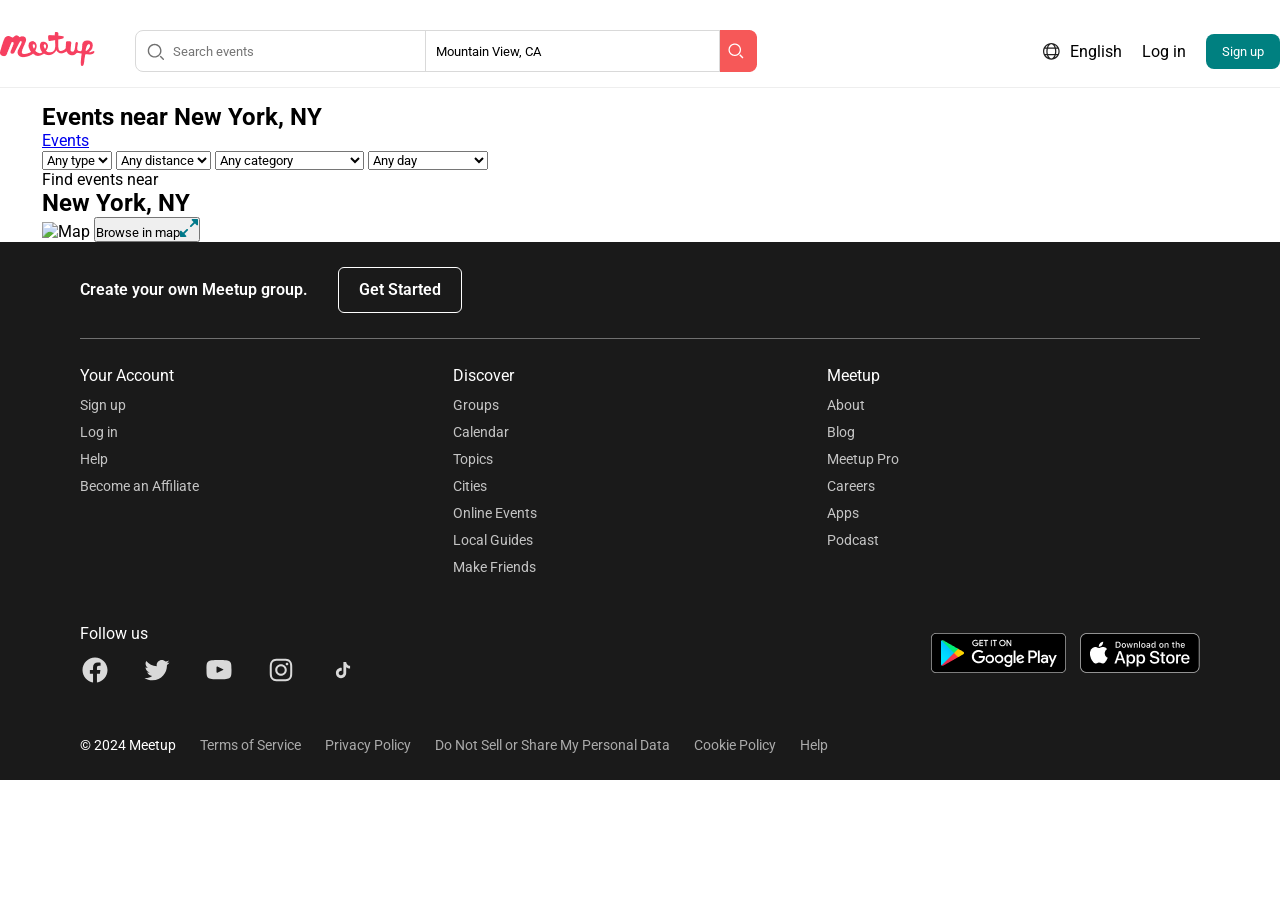
==== events.html @ 0501ee74 "added second page with events" ====
<!doctype html>
<html lang="en">
<head>
    <meta charset="UTF-8">
    <meta name="viewport"
          content="width=device-width, user-scalable=no, initial-scale=1.0, maximum-scale=1.0, minimum-scale=1.0">
    <meta http-equiv="X-UA-Compatible" content="ie=edge">
    <link href="https://fonts.googleapis.com/css2?family=Inter:ital,opsz,wght@0,14..32,100..900;1,14..32,100..900&family=Montserrat:ital,wght@0,100..900;1,100..900&family=Roboto:ital,wght@0,100..900;1,100..900&family=Yellowtail&display=swap"
          rel="stylesheet">
    <link rel="stylesheet" href="styles/style.css">
    <title>Events</title>
</head>
<body>
<header>
    <div class="navbar">
        <div class="navbar__left">
            <div class="logo">
                <a href="./index.html">
                    <img src="images/logo.png" alt="logo">
                </a>
            </div>
            <div class="search-bar">
                <div class="search">
                    <input type="text" placeholder="Search events">
                </div>
                <div class="search_events">
                    <input type="text" placeholder="Mountain View, CA">
                    <img src="images/ButtonSearchEvents.png" alt="Search Events">
                </div>
            </div>
        </div>

        <div class="navbar__right">
            <div>
                <img src="images/earth.svg" alt="earth"><span>English</span>
            </div>
            <div>Log in</div>
            <button class="btn-signup">Sign up</button>
        </div>

    </div>
</header>

<main class="events-page">
    <div class="container events-page__wrapper">
        <section class="events-content">
            <h1 class="events-page__title">Events near New York, NY</h1>

            <a href="#" class="events-page__link">Events</a>

            <div class="filters">

                <select id="typeFilter" class="filter-select">
                    <option value="all">Any type</option>
                    <option value="online">Online</option>
                    <option value="offline">Offline</option>
                </select>

                <select id="distanceFilter" class="filter-select">
                    <option value="all">Any distance</option>
                    <option value="5">5 km</option>
                    <option value="10">10 km</option>
                    <option value="15">15 km</option>
                    <option value="25">25 km</option>
                    <option value="50">50 km</option>
                    <option value="75">75 km</option>
                    <option value="100">100 km</option>
                </select>

                <select id="categoryFilter" class="filter-select">
                    <option value="all">Any category</option>
                    <option value="Social Activities">Social Activities</option>
                    <option value="Hobbies and Passions">Hobbies and Passions</option>
                    <option value="Health and Wellbeing">Health and Wellbeing</option>
                    <option value="Business">Business</option>
                    <option value="Technology">Technology</option>
                </select>
                <select id="dayFilter" class="filter-select">
                    <option value="all">Any day</option>
                    <option value="2024-03-13T11:00">Mar 13, 11:00 AM</option>
                    <option value="2024-03-14T11:00">Mar 14, 11:00 AM</option>
                    <option value="2024-03-14T20:00">Mar 14, 8:00 PM</option>
                    <option value="2024-03-16T14:00">Mar 16, 2:00 PM</option>
                    <option value="2024-03-23T11:30">Mar 23, 11:30 AM</option>
                    <option value="2024-03-30T14:00">Mar 30, 2:00 PM</option>
                </select>
            </div>

            <div id="eventsList" class="events-list"></div>
        </section>

        <aside class="events-sidebar">
            <p class="sidebar-caption">Find events near</p>
            <h2 class="sidebar-title">New York, NY</h2>

            <div class="map-card">
                <img src="images/map-placeholder.png" alt="Map">
                <button class="map-btn"><span>Browse in map</span><img src="images/expand-icon.svg" alt="expand icon"></button>
            </div>
        </aside>
    </div>
</main>
<footer class="footer">

    <div class="footer-container">

        <div class="footer-top">

            <p>Create your own Meetup group.</p>

            <button class="footer-btn">Get Started</button>

        </div>

        <div class="footer-links">

            <div class="footer-column">
                <h4>Your Account</h4>
                <a href="#">Sign up</a>
                <a href="#">Log in</a>
                <a href="#">Help</a>
                <a href="#">Become an Affiliate</a>
            </div>

            <div class="footer-column">
                <h4>Discover</h4>
                <a href="#">Groups</a>
                <a href="#">Calendar</a>
                <a href="#">Topics</a>
                <a href="#">Cities</a>
                <a href="#">Online Events</a>
                <a href="#">Local Guides</a>
                <a href="#">Make Friends</a>
            </div>

            <div class="footer-column">
                <h4>Meetup</h4>
                <a href="#">About</a>
                <a href="#">Blog</a>
                <a href="#">Meetup Pro</a>
                <a href="#">Careers</a>
                <a href="#">Apps</a>
                <a href="#">Podcast</a>
            </div>

        </div>

        <div class="footer-social">

            <div class="social">

                <p>Follow us</p>

                <div class="social-icons">
                    <img src="images/facebook.svg" alt="">
                    <img src="images/twitter.svg" alt="">
                    <img src="images/youtube.svg" alt="">
                    <img src="images/instagram.svg" alt="">
                    <img src="images/tik-tok.svg" alt="">
                </div>

            </div>

            <div class="store-buttons">

                <img src="images/google_play.png" alt="google play store">
                <img src="images/app_store.png" alt="app store">

            </div>

        </div>

        <div class="footer-bottom">

            <p>© 2024 Meetup</p>

            <a href="#">Terms of Service</a>
            <a href="#">Privacy Policy</a>
            <a href="#">Do Not Sell or Share My Personal Data</a>
            <a href="#">Cookie Policy</a>
            <a href="#">Help</a>

        </div>

    </div>

</footer>


<script type="module" src="scripts/script.js"></script>
</body>
</html>
---- styles/style.css ----
* {
    margin: 0;
    padding: 0;
    font-family: Roboto;
    box-sizing: border-box;
}

body {
    background: #fff;
}

header {
    max-width: 1512px;
    margin: 0 auto;
    padding: 15px 0;
}
.container {
    max-width: 1196px;
    margin: 0 auto;
}

.navbar {
    padding: 15px 0;
    border-bottom: 1px solid #eee;
    display: flex;
    justify-content: space-between;
    align-items: center;
}

.navbar__left {
    display: flex;
    gap: 40px;
    align-items: center;
}
.navbar__right {
    display: flex;
    gap: 20px;
    align-items: center;
}

.search-bar {
    display: flex;
    justify-content: center;
}

.search {
    position: relative;
    display: flex;
}

.search input {
    padding-left: 37px;
    border: 1px solid #D9D9D9;
    border-radius: 8px;
    width: 300px;
}

.search::before {
    content: url('../images/search.svg');
    position: absolute;
    left: 10px;
    top: 53%;
    transform: translateY(-50%);
    width: 22px;
    height: 22px;
    pointer-events: none;
}

.search_events {
    display: flex;
    margin-left: -10px;
}

.search_events img {
    margin-left: -5px;
    cursor: pointer;
}

.search_events input {
    padding-left: 10px;
    border: 1px solid #D9D9D9;
    z-index: 2;
    width: 295px;
}

.search_events input::placeholder {
    color: #000000;
}

.navbar__right div:first-child {
    display: flex;
    align-items: center;
    gap: 10px;
}

.navbar .btn-signup {
    background-color: #008080;
    color: #fff;
    padding: 10px 16px;
    border: none;
    border-radius: 8px;
    cursor: pointer;
}

.hero {
    display: flex;
    justify-content: flex-start;
    gap: 50px;
    align-items: center;
    padding: 50px 0 90px 0;
}

.hero-text h1 {
    font-size: 42px;
    font-weight: 700;
    line-height: 42px;
    margin-bottom: 20px;
    max-width: 600px;
}

.hero-text p {
    font-size: 16px;
    margin-bottom: 20px;
    max-width: 580px;
    font-weight: 400;
    line-height: 24px;
}

.btn-primary {
    padding: 10px 20px;
    background-color: #008080;
    color: white;
    border: none;
    border-radius: 8px;
    cursor: pointer;
}

.hero-image img {
    max-width: 400px;
}

.events-header {
    display: flex;
    justify-content: space-between;
    align-items: center;
    margin: 40px 0 20px;
}

.events-header-left {
    display: flex;
    align-items: center;
    gap: 20px;
}

.events-header a {
    text-decoration: none;
    color: #00798A;
    font-weight: 500;
    font-size: 16px;
    line-height: 24px;
    vertical-align: middle;
}

.events-grid {
    display: grid;
    grid-template-columns: repeat(4, 1fr);
    gap: 20px;
    margin-bottom: 80px;
}

.event-card {
    border-radius: 8px;
}

.event-card img {
    width: 100%;
    border-radius: 8px;
}

.event-card h3 {
    font-size: 20px;
    font-weight: 600;
    line-height: 24px;
    margin: 12px 0 5px;
    vertical-align: middle;
}

.event-card div {
    font-size: 14px;
    color: #666;
    margin-top: 8px;
    margin-bottom: 10px;
}

.category {
    font-weight: 500;
    line-height: 20px;
    vertical-align: middle;
}

.date-time, .info, .date {
    display: flex;
    align-items: center;
    gap: 6px;
}

.date-time img {
    width: 20px;
    height: 20px;
}

.info img {
    width: 20px;
    height: 20px;
}

.info img:last-child {
    margin-left: 15px;
    margin-right: 6px;
}

.online-events {
    margin-top: 60px;
}

.events-header h2 {
    font-size: 28px;
    font-weight: 600;
    line-height: 36px;
    vertical-align: middle;
}

.online {
    position: relative;
}

.online::before {
    content: "";
    position: absolute;
    top: 8px;
    left: 8px;
    width: 105px;
    height: 20px;
    background: url("../images/online_event.png") center no-repeat;
}

.event-image img {
    width: 100%;
    border-radius: 8px;
}

.date img {
    width: 20px;
    height: 20px;
}


.join {
    margin-top: 60px;
    background: #97CAD114;
    border-radius: 10px;

    display: flex;
    align-items: center;
    justify-content: space-between;
    gap: 85px;

    padding: 40px 55px;
    margin-bottom: 65px;
}

.join-text {

}

.join-text h2 {
    margin-bottom: 15px;
    font-weight: 600;
    font-size: 28px;
    line-height: 36px;
    vertical-align: middle;
}

.join-text p {
    margin-bottom: 20px;
    font-size: 16px;
    font-weight: 400;
    line-height: 24px;
    vertical-align: middle;
}

.signup-btn {
    background: #E32359;
    border: none;
    padding: 8px 66px;
    color: white;
    border-radius: 6px;
    cursor: pointer;
    font-size: 16px;
    font-weight: 500;
    line-height: 24px;
    vertical-align: middle;
}

.categories {
    margin-top: 60px;
    margin-bottom: 60px;
}

.categories h2 {
    margin-bottom: 25px;
    font-size: 28px;
    font-weight: 600;
    line-height: 36px;
    vertical-align: middle;
}

.categories-grid {
    display: grid;
    grid-template-columns: repeat(8, 1fr);
    gap: 20px;
}

.category-card {
    background: #97CAD114;
    border-radius: 10px;
    padding: 16px;
    text-align: center;
    transition: 0.2s;
}

.category-card img {
    margin-bottom: 6px;
}

.category-card p {
    font-size: 16px;
    font-weight: 500;
    line-height: 24px;
    vertical-align: middle;
    horiz-align: center;
}

.category-card:hover {
    background: #eef1f3;
}

.cities {
    margin-top: 70px;
    margin-bottom: 70px;
}

.cities h2 {
    margin-bottom: 10px;
    font-size: 28px;
    font-weight: 600;
    line-height: 36px;
    vertical-align: middle;
}

.cities-subtitle {
    color: #707070;
    margin-bottom: 30px;
    margin-top: 16px;
}

.cities-grid {
    display: flex;
    justify-content: space-between;
    gap: 40px;
}

.city-card {
    text-align: center;
}

.city-card img {
    object-fit: cover;
    border-radius: 50%;
    margin-bottom: 24px;
}

.city-card div {
    font-weight: 600;
    font-size: 20px;
    line-height: 28px;
    vertical-align: middle;
    horiz-align: center;
}

.how {
    margin-top: 70px;
    margin-bottom: 70px;
}

.how h2 {
    margin-bottom: 25px;
    font-size: 28px;
    font-weight: 600;
    line-height: 36px;
    vertical-align: middle;
}

.how-grid {
    display: flex;
    gap: 20px;
}

.how-card {
    background: #97CAD114;
    border-radius: 10px;
    padding: 32px 112px 24px 24px;
    display: flex;
    gap: 20px;
    flex: 1;
}

.how-icon img {
    width: 40px;
}

.how-content h3 {
    margin-bottom: 16px;
    font-size: 20px;
    font-weight: 600;
    line-height: 24px;
    vertical-align: middle;
}

.how-content p {
    color: #212121;
    margin-bottom: 16px;
    font-size: 16px;
    font-weight: 400;
    line-height: 24px;
    vertical-align: middle;
}

.how-content a {
    color: #00798a;
    text-decoration: none;
    font-size: 16px;
    font-weight: 500;
    line-height: 24px;
    vertical-align: middle;
}

.stories {
    margin-top: 50px;
    margin-bottom: 60px;
}

.stories h2 {
    margin-bottom: 16px;
    font-size: 28px;
    font-weight: 600;
    line-height: 36px;
    vertical-align: middle;
}

.stories-subtitle {
    color: #707070;
    margin-bottom: 30px;
    max-width: 880px;
    font-size: 16px;
    font-weight: 400;
    line-height: 24px;
    vertical-align: middle;
}

.stories-grid {
    display: grid;
    grid-template-columns: repeat(3, 1fr);
    gap: 25px;
}

.story-card img {
    width: 100%;
    border-radius: 10px;
    margin-bottom: 15px;
}

.story-card h3 {
    font-size: 18px;
    font-weight: 600;
    line-height: 28px;
    vertical-align: middle;
    margin-bottom: 12px;
}

.story-card p {
    font-size: 16px;
    font-weight: 400;
    line-height: 24px;
    vertical-align: middle;
    color: #707070;
    margin-bottom: 16px;
}

.story-card a {
    color: #00798a;
    text-decoration: none;
}

.footer-container {
    margin: 0 auto;
    max-width: 1120px;
}

.footer {
    background: #1a1a1a;
    color: #fff;
    margin: 0 auto;
    padding: 25px 0;
    max-width: 1512px;
}

.footer-container {
    max-width: 1120px;
    margin: 0 auto;
}

.footer-top {
    display: flex;
    justify-content: flex-start;
    gap: 30px;
    align-items: center;
    margin-bottom: 25px;
    border-bottom: 1px solid #707070;
    padding-bottom: 25px;
}

.footer-top p {
    font-size: 16px;
    font-weight: 600;
    line-height: 24px;
    vertical-align: middle;
}

.footer-btn {
    background: transparent;
    border: 1px solid #fff;
    padding: 10px 20px;
    color: #fff;
    border-radius: 6px;
    cursor: pointer;
    font-size: 16px;
    font-weight: 600;
    line-height: 24px;
    vertical-align: middle;
}

.footer-links {
    display: grid;
    grid-template-columns: repeat(3, 1fr);
    margin: 25px 0;
}

.footer-column {
    display: flex;
    flex-direction: column;
}

.footer-column h4 {
    margin-bottom: 7px;
    font-size: 16px;
    font-weight: 400;
    line-height: 24px;
    vertical-align: middle;
}

.footer-column a {
    color: #c4c4c4;
    text-decoration: none;
    font-size: 14px;
    font-weight: 400;
    line-height: 20px;
    vertical-align: middle;
    margin-bottom: 7px;
}

.footer-column a:hover {
    color: white;
}

.footer-social {
    display: flex;
    justify-content: space-between;
    align-items: center;
    margin-top: 40px;
    margin-bottom: 50px;
}

.social p {
    margin-bottom: 12px;
}

.social-icons {
    display: flex;
    gap: 32px;
}

.store-buttons img {
    height: 40px;
    margin-left: 10px;
}

.footer-bottom {
    display: flex;
    gap: 24px;
    flex-wrap: wrap;
    margin-top: 40px;
    font-size: 14px;
    font-weight: 400;
    line-height: 20px;
    vertical-align: middle;
    color: #aaa;
}

.footer-bottom p {
    color: #FFFFFF;
}

.footer-bottom a {
    color: #aaa;
    text-decoration: none;
}

.footer-bottom a:hover {
    color: white;
}
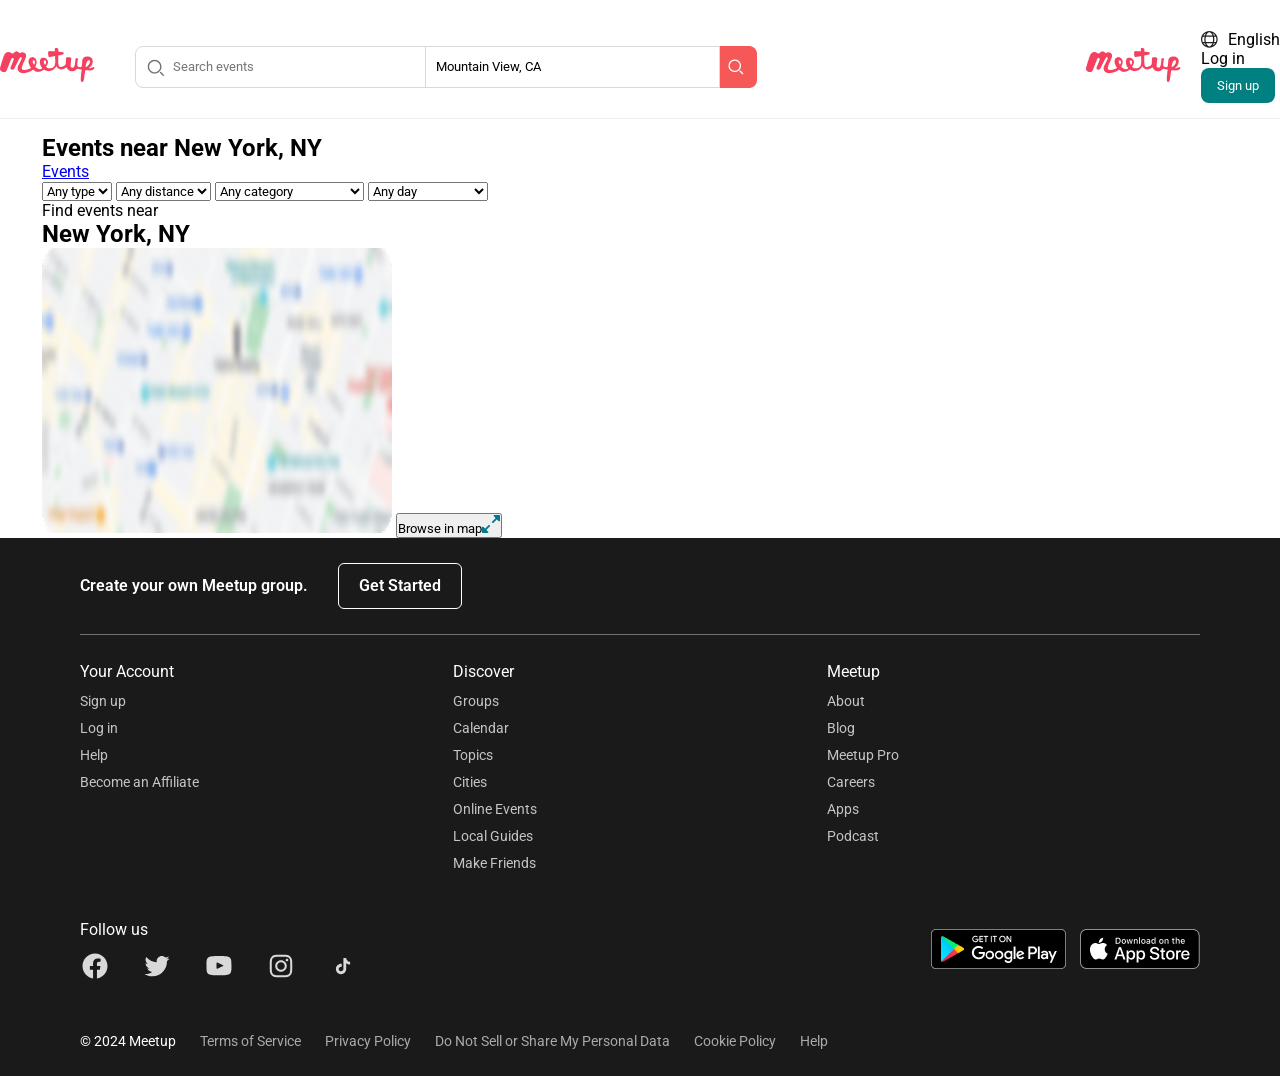
==== commit 8bcb4e1a: "remade index.html, events.html for mobile" ====
--- a/events.html
+++ b/events.html
@@ -15,7 +15,7 @@
     <div class="navbar">
         <div class="navbar__left">
             <div class="logo">
-                <a href="./index.html">
+                <a href="index.html">
                     <img src="images/logo.png" alt="logo">
                 </a>
             </div>
@@ -31,11 +31,18 @@
         </div>
 
         <div class="navbar__right">
-            <div>
-                <img src="images/earth.svg" alt="earth"><span>English</span>
+            <div class="logo_mobile">
+                <a href="index.html">
+                    <img src="images/logo.png" alt="logo">
+                </a>
             </div>
-            <div>Log in</div>
-            <button class="btn-signup">Sign up</button>
+            <div class="hamburger">
+                <div>
+                    <img src="images/earth.svg" alt="earth"><span>English</span>
+                </div>
+                <div>Log in</div>
+                <button class="btn-signup">Sign up</button>
+            </div>
         </div>
 
     </div>
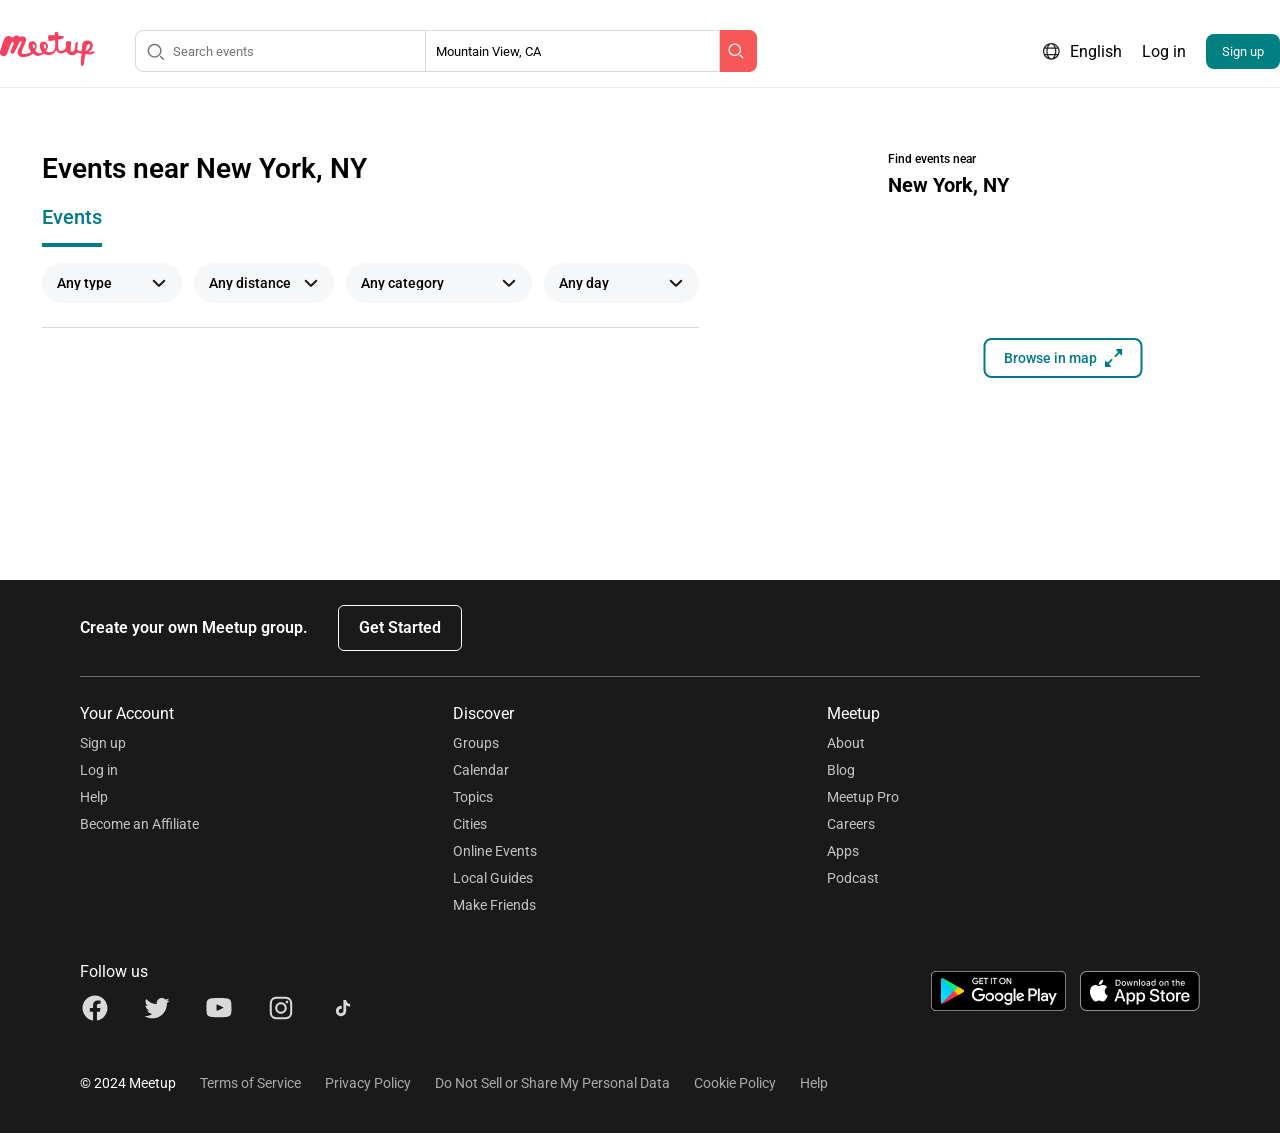
==== commit 9bea195b: "added iframe google maps, added styles" ====
--- a/events.html
+++ b/events.html
@@ -99,10 +99,22 @@
         <aside class="events-sidebar">
             <p class="sidebar-caption">Find events near</p>
             <h2 class="sidebar-title">New York, NY</h2>
-
             <div class="map-card">
-                <img src="images/map-placeholder.png" alt="Map">
-                <button class="map-btn"><span>Browse in map</span><img src="images/expand-icon.svg" alt="expand icon"></button>
+
+                <iframe
+                        class="map-frame"
+                        src="https://www.google.com/maps?q=New+York&output=embed">
+                </iframe>
+
+                <a
+                        class="map-btn"
+                        href="https://www.google.com/maps?q=New+York"
+                        target="_blank"
+                >
+                    <span>Browse in map</span>
+                    <img src="images/expand-icon.svg" alt="">
+                </a>
+
             </div>
         </aside>
     </div>
--- a/styles/style.css
+++ b/styles/style.css
@@ -36,6 +36,16 @@
     display: flex;
     gap: 20px;
     align-items: center;
+}
+
+.hamburger {
+    display: flex;
+    align-items: center;
+    gap: 20px;
+}
+
+.logo_mobile {
+    display: none !important;
 }
 
 .search-bar {
@@ -168,12 +178,7 @@
     margin-bottom: 80px;
 }
 
-.event-card {
-    border-radius: 8px;
-}
-
-.event-card img {
-    width: 100%;
+.event-card, .event-card img {
     border-radius: 8px;
 }
 
@@ -269,10 +274,6 @@
     margin-bottom: 65px;
 }
 
-.join-text {
-
-}
-
 .join-text h2 {
     margin-bottom: 15px;
     font-weight: 600;
@@ -287,6 +288,10 @@
     font-weight: 400;
     line-height: 24px;
     vertical-align: middle;
+}
+
+.join-image-mobile {
+    display: none;
 }
 
 .signup-btn {
@@ -511,7 +516,7 @@
     background: #1a1a1a;
     color: #fff;
     margin: 0 auto;
-    padding: 25px 0;
+    padding: 25px 0 40px 0;
     max-width: 1512px;
 }
 
@@ -630,4 +635,893 @@
     color: white;
 }
 
-
+ /*Second page*/
+
+.events-page {
+    padding: 48px 0 80px;
+}
+
+.events-page__wrapper {
+    display: flex;
+    justify-content: space-between;
+    gap: 56px;
+    align-items: flex-start;
+}
+
+.events-content {
+    max-width: 700px;
+}
+
+.events-page__title {
+    font-size: 28px;
+    line-height: 36px;
+    font-weight: 600;
+    vertical-align: middle;
+    margin-bottom: 16px;
+}
+
+.events-page__link {
+    display: inline-block;
+    margin-bottom: 16px;
+    color: #00798a;
+    text-decoration: none;
+    font-size: 20px;
+    font-weight: 500;
+    line-height: 28px;
+    border-bottom: 4px solid #00798a;
+    padding-bottom: 12px;
+}
+
+.filters {
+    display: flex;
+    gap: 12px;
+    flex-wrap: wrap;
+    margin-bottom: 24px;
+}
+
+.filter-select {
+    position: relative;
+    min-width: 140px;
+    padding: 13px 30px 13px 15px;
+    border: none;
+    border-radius: 90px;
+    font-size: 14px;
+    line-height: 14px;
+    font-weight: 500;
+    vertical-align: middle;
+    cursor: pointer;
+    appearance: none;
+    background: #f6f7f8 url("../images/down.svg") no-repeat right 16px center;
+}
+
+.events-list {
+    border-top: 1px solid #d9d9d9;
+}
+
+.event-item {
+    display: flex;
+    gap: 12px;
+    padding: 16px 0;
+    border-bottom: 1px solid #e7e7e7;
+}
+
+.event-item__image-wrap {
+    position: relative;
+    flex-shrink: 0;
+    width: 160px;
+    height: 90px;
+    border-radius: 8px;
+    overflow: hidden;
+}
+
+.event-item__image {
+    width: 100%;
+    height: 100%;
+    object-fit: cover;
+    display: block;
+}
+
+.event-item__image-wrap.online::before {
+    content: "";
+    position: absolute;
+    top: 8px;
+    left: 8px;
+    width: 105px;
+    height: 20px;
+    background: url("../images/online_event.png") center / contain no-repeat;
+    z-index: 2;
+}
+
+.event-item__date {
+    font-size: 14px;
+    line-height: 20px;
+    color: #7c6f50;
+    text-transform: uppercase;
+    letter-spacing: -0.35px;
+    margin-bottom: 3px;
+}
+
+.event-item__title {
+    font-size: 16px;
+    line-height: 24px;
+    font-weight: 500;
+    vertical-align: middle;
+    margin-bottom: 4px;
+}
+
+.event-item__category {
+    font-size: 14px;
+    line-height: 20px;
+    color: #707070;
+    margin-bottom: 30px;
+}
+
+.event-item__meta {
+    font-size: 14px;
+    line-height: 20px;
+    vertical-align: middle;
+    color: #707070;
+}
+
+.events-sidebar {
+    width: 350px;
+}
+
+.sidebar-caption {
+    font-size: 12px;
+    font-weight: 500;
+    line-height: 16px;
+    vertical-align: middle;
+    margin-bottom: 4px;
+}
+
+.sidebar-title {
+    font-size: 20px;
+    font-weight: 700;
+    line-height: 28px;
+    margin-bottom: 16px;
+    vertical-align: middle;
+}
+
+.map-card {
+    position: relative;
+    width: 100%;
+    height: 285px;
+    border-radius: 12px;
+    overflow: hidden;
+}
+
+.map-frame {
+    width: 100%;
+    height: 100%;
+    border: none;
+    display: block;
+}
+
+.map-btn {
+    position: absolute;
+    left: 50%;
+    top: 50%;
+    transform: translate(-50%, -50%);
+    height: 40px;
+    padding: 0 18px;
+    border-radius: 8px;
+    border: 2px solid #00798a;
+    background: #ffffff;
+    color: #00798a;
+    font-size: 14px;
+    font-weight: 500;
+    cursor: pointer;
+
+    display: flex;
+    align-items: center;
+    justify-content: center;
+    gap: 8px;
+
+    text-decoration: none;
+    z-index: 2;
+    white-space: nowrap;
+}
+
+.map-btn img {
+    width: 18px;
+    height: 18px;
+}
+
+.events-empty {
+    padding: 30px 0;
+    font-size: 16px;
+    color: #707070;
+}
+
+@media (max-width: 400px) {
+    body {
+        margin: 0;
+        overflow-x: hidden;
+    }
+
+    header {
+        max-width: 100%;
+        padding: 12px 16px 0;
+    }
+
+    .container {
+        max-width: 100%;
+        padding: 0 16px;
+        box-sizing: border-box;
+    }
+
+    .navbar {
+        padding: 0 0 16px;
+        border-bottom: none;
+        flex-direction: column;
+        align-items: stretch;
+        gap: 16px;
+    }
+
+    .navbar__left {
+        flex-direction: column;
+        align-items: stretch;
+        gap: 16px;
+    }
+
+    .logo {
+        display: none;
+    }
+
+    .logo_mobile {
+        display: flex !important;
+    }
+
+    .logo-mobile img {
+        width: 94px;
+        height: auto;
+        display: block;
+    }
+
+    .navbar__right {
+        order: -1;
+        display: flex;
+        justify-content: space-between;
+        gap: 16px;
+        font-size: 14px;
+    }
+
+    .navbar__right div:first-child {
+        gap: 6px;
+        font-size: 14px;
+    }
+
+    .navbar .btn-signup {
+        padding: 10px 14px;
+        font-size: 14px;
+        border-radius: 8px;
+    }
+
+    .search-bar {
+        width: 100%;
+        display: flex;
+        align-items: stretch;
+        justify-content: space-between;
+        padding: 0 30px;
+    }
+
+    .search {
+        flex: 1;
+    }
+
+    .search input {
+        width: 100%;
+        height: 48px;
+        box-sizing: border-box;
+        padding-left: 38px;
+        padding-right: 12px;
+        font-size: 16px;
+    }
+
+    .search::before {
+        left: 12px;
+        top: 50%;
+    }
+
+    .search_events input {
+        display: none;
+    }
+
+    .search_events {
+        margin-left: 0;
+    }
+
+    .search_events img {
+        margin-left: -5px;
+        width: 48px;
+        height: 48px;
+        display: block;
+        z-index: 2;
+    }
+
+    .hero {
+        flex-direction: column;
+        gap: 24px;
+        align-items: flex-start;
+        padding: 8px 0 32px;
+    }
+
+    .hero-text h1 {
+        font-size: 25px;
+        line-height: 30.5px;
+        max-width: 100%;
+        margin-bottom: 20px;
+        text-align: center;
+    }
+
+    .hero-text p {
+        font-size: 12px;
+        line-height: 24px;
+        margin-bottom: 10px;
+        text-align: left;
+        padding: 0 14px 0 20px;
+    }
+
+    .btn-primary {
+        display: none;
+    }
+
+    .hero-image {
+        width: 100%;
+        display: flex;
+        justify-content: center;
+    }
+
+    .hero-image img {
+        max-width: 215px;
+    }
+
+    .events-header {
+        margin: 0 0 16px;
+        align-items: center;
+    }
+
+    .events-header-left {
+        gap: 10px;
+        flex-wrap: wrap;
+    }
+
+    .events-header-left h2 {
+        font-size: 20px;
+        font-weight: 600;
+        line-height: 25px;
+        vertical-align: middle;
+    }
+
+    .location img {
+        max-width: 140px;
+        height: auto;
+        display: block;
+    }
+
+    .events-header a {
+        display: none;
+    }
+
+    .events-grid {
+        display: flex;
+        flex-direction: column;
+        gap: 0;
+        margin-bottom: 40px;
+    }
+
+    .events-grid .event-card:nth-child(n+4) {
+        display: none;
+    }
+
+    .event-card {
+        display: grid;
+        grid-template-columns: 96px 1fr;
+        column-gap: 12px;
+        padding: 16px 0;
+        border-top: 1px solid #eee;
+        border-radius: 0;
+    }
+
+    .event-card:first-child {
+        border-top: 1px solid #eee;
+    }
+
+    .event-image {
+        grid-row: 1 / 5;
+        width: 96px;
+    }
+
+    .event-image img {
+        width: 96px;
+        height: 64px;
+        object-fit: cover;
+        border-radius: 8px;
+        display: block;
+    }
+
+    .event-card h3 {
+        margin: 4px 0;
+        font-size: 16px;
+        line-height: 22px;
+    }
+
+    .event-card div {
+        margin: 0;
+        font-size: 12px;
+    }
+
+    .category {
+        order: 3;
+        color: #707070;
+        line-height: 16px;
+        margin-top: 4px !important;
+    }
+
+    .date-time {
+        order: 1;
+        font-size: 11px !important;
+        line-height: 16px;
+        color: #7c6f50;
+        gap: 4px;
+        margin-bottom: 6px !important;
+    }
+
+    .date-time img {
+        display: none;
+    }
+
+    .info {
+        order: 4;
+        font-size: 12px !important;
+        line-height: 16px;
+        color: #707070;
+        gap: 4px;
+        margin-top: 8px !important;
+        flex-wrap: wrap;
+    }
+
+    .info img {
+        width: 14px;
+        height: 14px;
+    }
+
+    .info img:last-child {
+        margin-left: 8px;
+        margin-right: 2px;
+    }
+
+    .online::before {
+        width: 90px;
+        height: 15px;
+    }
+
+    .join {
+        margin-top: 32px;
+        margin-bottom: 32px;
+        padding: 24px 16px 28px;
+        border-radius: 0;
+        gap: 20px;
+        display: flex;
+        flex-direction: column;
+        background: #97CAD114;
+    }
+
+    .join-text {
+        display: flex;
+        flex-direction: column;
+    }
+
+    .join-text h2 {
+        font-size: 20px;
+        line-height: 36px;
+        margin-bottom: 0;
+    }
+
+    .join-image {
+        display: none;
+    }
+
+    .join-image-mobile {
+        display: block;
+        margin: 0 auto 10px auto;
+    }
+    .join-image-mobile img{
+        display: block;
+        width: 238px;
+    }
+
+    .join-text p {
+        margin-bottom: 22px;
+        font-size: 12px;
+        font-weight: 400;
+        line-height: 24px;
+    }
+
+    .signup-btn {
+        align-self: center;
+        width: 192px;
+        padding: 8px 24px;
+        font-size: 16px;
+        line-height: 24px;
+        border-radius: 8px;
+    }
+
+    .categories {
+        margin-top: -50px;
+        margin-bottom: 32px;
+    }
+
+    .categories h2 {
+        margin-bottom: 20px;
+        font-size: 20px;
+        line-height: 36px;
+    }
+
+    .categories-grid {
+        grid-template-columns: repeat(2, 1fr);
+        gap: 23px;
+        padding-right: 40px;
+        padding-left: 15px;
+    }
+
+    .category-card {
+        padding: 16px 20px 20px 20px;
+        border-radius: 8px;
+        display: flex;
+        flex-direction: column;
+        align-items: center;
+        justify-content: center;
+    }
+
+    .category-card img {
+        margin-bottom: 10px;
+    }
+
+    .category-card p {
+        margin: 0;
+        font-size: 16px;
+        line-height: 24px;
+        text-align: center;
+        word-break: break-word;
+    }
+
+    .cities {
+        margin-top: 32px;
+        margin-bottom: 40px;
+    }
+
+    .cities h2 {
+        margin-bottom: 16px;
+        font-size: 20px;
+        line-height: 36px;
+    }
+
+    .cities-subtitle {
+        margin-top: 0;
+        margin-bottom: 0;
+        font-size: 12px;
+        line-height: 24px;
+    }
+
+    .cities-grid {
+        display: grid;
+        grid-template-columns: repeat(2, 1fr);
+        gap: 20px 12px;
+        justify-content: normal;
+    }
+
+    .cities-grid .city-card:nth-child(n+5) {
+        display: none;
+    }
+
+    .city-card img {
+        width: 153px;
+        height: 153px;
+        margin-bottom: 16px;
+    }
+
+    .city-card div {
+        font-size: 15px;
+        line-height: 21px;
+    }
+
+    .how {
+        margin-top: 0;
+        margin-bottom: 18px;
+    }
+
+    .how h2 {
+        margin-bottom: 20px;
+        font-size: 20px;
+        line-height: 36px;
+    }
+
+    .how-grid {
+        flex-direction: column;
+        gap: 12px;
+    }
+
+    .how-card {
+        padding: 20px 0 10px 15px;
+        gap: 16px;
+        border-radius: 8px;
+        align-items: flex-start;
+    }
+
+    .how-icon img {
+        width: 25px;
+        height: 77px;
+    }
+
+    .how-content h3 {
+        margin-bottom: 10px;
+        font-size: 12px;
+        line-height: 15px;
+    }
+
+    .how-content p {
+        margin-bottom: 12px;
+        font-size: 10px;
+        line-height: 15px;
+        padding-right: 50px;
+    }
+
+    .how-content a {
+        font-size: 10px;
+        line-height: 15px;
+    }
+
+    .stories {
+        margin-top: 32px;
+        margin-bottom: 100px;
+    }
+
+    .stories h2 {
+        margin-bottom: 24px;
+        font-size: 20px;
+        line-height: 36px;
+    }
+
+    .stories-subtitle {
+        display: none;
+    }
+
+    .stories-grid {
+        grid-template-columns: 1fr;
+        gap: 32px;
+    }
+
+    .story-card img {
+        border-radius: 8px;
+        margin-bottom: 20px;
+        display: block;
+    }
+
+    .story-card h3 {
+        margin-bottom: 12px;
+        font-size: 16px;
+        line-height: 27px;
+        padding-right: 85px;
+    }
+
+    .story-card p {
+        margin-bottom: 15px;
+        font-size: 12px;
+        line-height: 23px;
+        padding-right: 90px;
+    }
+
+    .story-card a {
+        font-size: 12px;
+        margin-bottom: 32px;
+    }
+
+    .story-card h3 br {
+        display: none;
+    }
+
+    .footer {
+        padding: 24px 16px 32px;
+    }
+
+    .footer-container {
+    }
+
+    .footer-top {
+        display: flex;
+        justify-content: center;
+        align-items: center;
+        gap: 16px;
+        margin-bottom: 24px;
+        padding-bottom: 24px;
+        border-bottom: none;
+    }
+
+    .footer-top p {
+        position: relative;
+        font-size: 16px;
+        line-height: 24px;
+    }
+
+    .footer-top p::after {
+        content: "";
+        position: absolute;
+        left: 0;
+        top: 60px;
+        width: 100%;
+        height: 1px;
+        background: #707070;
+    }
+
+    .footer-btn {
+        padding: 10px 16px;
+        font-size: 16px;
+        line-height: 24px;
+        white-space: nowrap;
+    }
+
+    .footer-links {
+        grid-template-columns: repeat(3, 1fr);
+        gap: 24px;
+        margin: 24px 0;
+    }
+
+    .footer-column h4 {
+        margin-bottom: 7px;
+        font-size: 16px;
+        line-height: 24px;
+    }
+
+    .footer-column a {
+        margin-bottom: 7px;
+        font-size: 14px;
+        line-height: 20px;
+        white-space: nowrap;
+    }
+
+    .footer-social {
+        flex-direction: column;
+        align-items: flex-start;
+        gap: 24px;
+        margin: 24px 0 32px;
+    }
+
+    .footer-social p {
+        font-size: 16px;
+        line-height: 24px;
+    }
+
+    .social-icons {
+        gap: 32px;
+    }
+
+    .store-buttons {
+        display: none;
+    }
+
+    .footer-bottom {
+        flex-direction: column;
+        gap: 12px;
+        margin-top: 0;
+        font-size: 14px;
+        line-height: 20px;
+    }
+
+    .footer-bottom a {
+        display: none;
+    }
+}
+
+/* Second page mobile */
+
+@media (max-width: 400px) {
+    .events-page {
+        padding: 24px 0 40px;
+        margin-bottom: 60px;
+    }
+
+    .events-page__wrapper {
+        display: block;
+    }
+
+    .events-content {
+    }
+
+    .events-sidebar {
+        display: none;
+    }
+
+    .events-page__title {
+        margin-bottom: 20px;
+        font-size: 25px;
+        line-height: 36px;
+    }
+
+    .events-page__link {
+        display: inline-block;
+        margin-bottom: 20px;
+        font-size: 20px;
+        line-height: 28px;
+        padding-bottom: 8px;
+    }
+
+    .filters {
+        display: flex;
+        flex-wrap: nowrap;
+        gap: 12px;
+        margin-bottom: 20px;
+        overflow-x: auto;
+        overflow-y: hidden;
+        padding-bottom: 8px;
+        -webkit-overflow-scrolling: touch;
+    }
+
+    .filter-select {
+        flex: 0 0 auto;
+        min-width: 170px;
+        height: 56px;
+        padding: 0 42px 0 20px;
+        border-radius: 999px;
+        font-size: 16px;
+        line-height: 20px;
+        background-position: right 16px center;
+        background-size: 18px;
+    }
+
+    .events-list {
+        border-top: 1px solid #d9d9d9;
+    }
+
+    .event-item {
+        display: flex;
+        gap: 12px;
+        padding: 16px 0;
+        align-items: flex-start;
+    }
+
+    .event-item__image-wrap {
+        width: 96px;
+        height: 64px;
+        border-radius: 8px;
+        flex-shrink: 0;
+    }
+
+    .event-item__image-wrap.online::before {
+        width: 90px;
+        height: 15px;
+        left: 3%;
+    }
+
+    .event-item__date {
+        font-size: 12px;
+        line-height: 16px;
+        margin-bottom: 6px;
+    }
+
+    .event-item__title {
+        font-size: 16px;
+        line-height: 22px;
+        margin-bottom: 4px;
+    }
+
+    .event-item__category {
+        font-size: 12px;
+        line-height: 16px;
+        margin-bottom: 4px;
+    }
+
+    .event-item__meta {
+        font-size: 12px;
+        line-height: 16px;
+    }
+
+    .events-empty {
+        padding: 24px 0;
+        font-size: 14px;
+        line-height: 20px;
+    }
+}
+
+
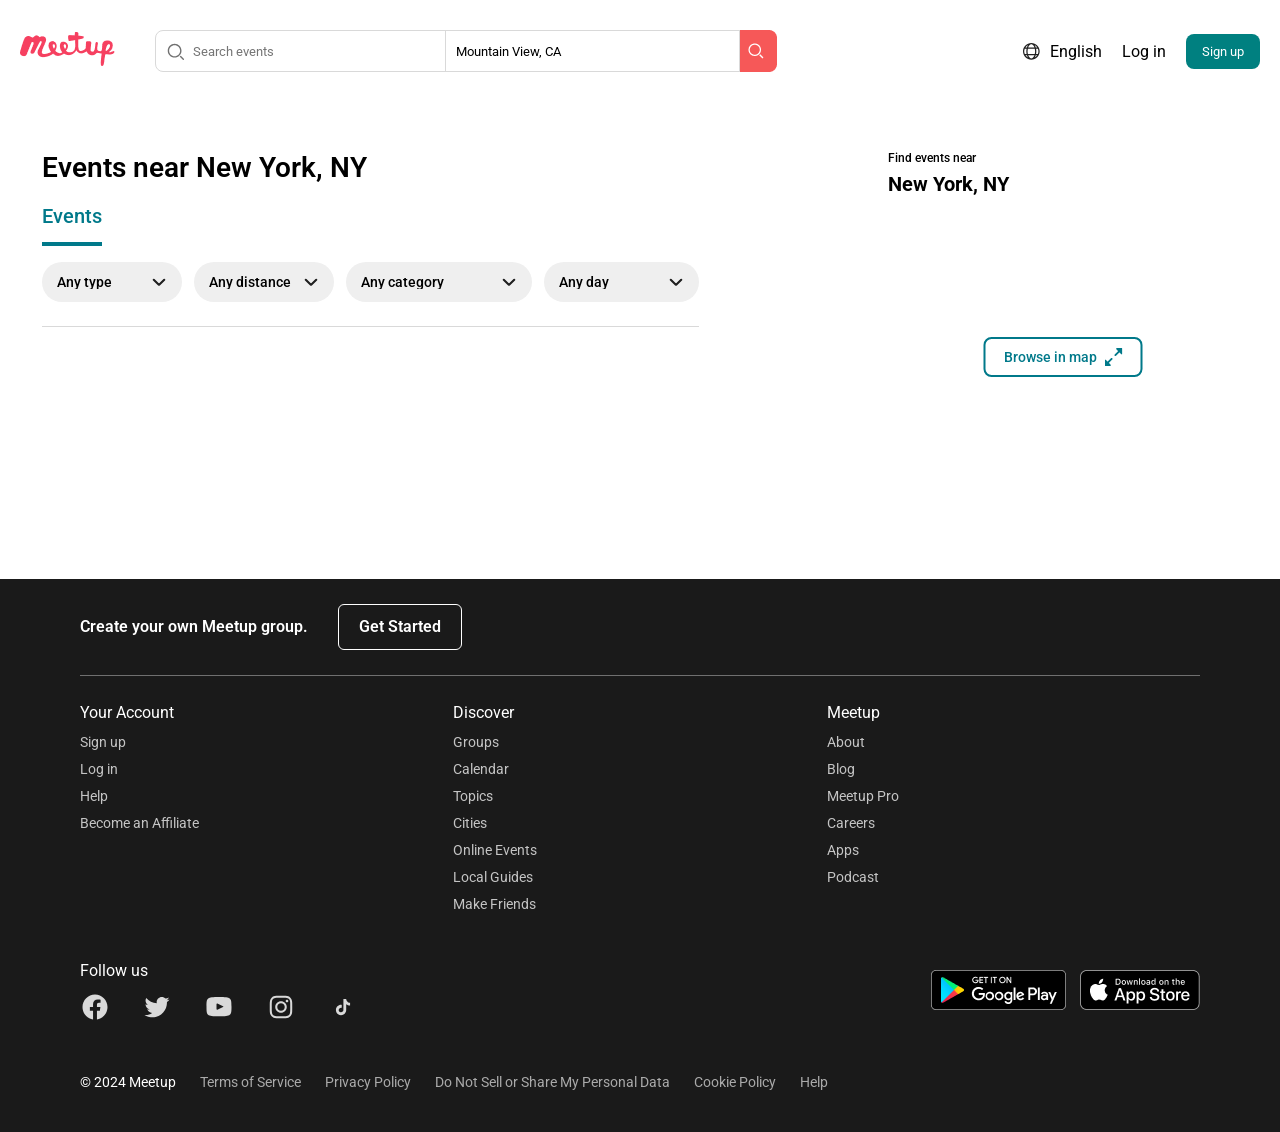
==== commit 4875aab8: "added media.css and mobile.css" ====
--- a/events.html
+++ b/events.html
@@ -8,6 +8,8 @@
     <link href="https://fonts.googleapis.com/css2?family=Inter:ital,opsz,wght@0,14..32,100..900;1,14..32,100..900&family=Montserrat:ital,wght@0,100..900;1,100..900&family=Roboto:ital,wght@0,100..900;1,100..900&family=Yellowtail&display=swap"
           rel="stylesheet">
     <link rel="stylesheet" href="styles/style.css">
+    <link rel="stylesheet" href="styles/media.css">
+    <link rel="stylesheet" href="styles/mobile.css">
     <title>Events</title>
 </head>
 <body>
@@ -57,40 +59,48 @@
 
             <div class="filters">
 
-                <select id="typeFilter" class="filter-select">
-                    <option value="all">Any type</option>
-                    <option value="online">Online</option>
-                    <option value="offline">Offline</option>
-                </select>
-
-                <select id="distanceFilter" class="filter-select">
-                    <option value="all">Any distance</option>
-                    <option value="5">5 km</option>
-                    <option value="10">10 km</option>
-                    <option value="15">15 km</option>
-                    <option value="25">25 km</option>
-                    <option value="50">50 km</option>
-                    <option value="75">75 km</option>
-                    <option value="100">100 km</option>
-                </select>
-
-                <select id="categoryFilter" class="filter-select">
-                    <option value="all">Any category</option>
-                    <option value="Social Activities">Social Activities</option>
-                    <option value="Hobbies and Passions">Hobbies and Passions</option>
-                    <option value="Health and Wellbeing">Health and Wellbeing</option>
-                    <option value="Business">Business</option>
-                    <option value="Technology">Technology</option>
-                </select>
-                <select id="dayFilter" class="filter-select">
-                    <option value="all">Any day</option>
-                    <option value="2024-03-13T11:00">Mar 13, 11:00 AM</option>
-                    <option value="2024-03-14T11:00">Mar 14, 11:00 AM</option>
-                    <option value="2024-03-14T20:00">Mar 14, 8:00 PM</option>
-                    <option value="2024-03-16T14:00">Mar 16, 2:00 PM</option>
-                    <option value="2024-03-23T11:30">Mar 23, 11:30 AM</option>
-                    <option value="2024-03-30T14:00">Mar 30, 2:00 PM</option>
-                </select>
+                <div class="select-wrapper">
+                    <select id="typeFilter" class="filter-select">
+                        <option value="all">Any type</option>
+                        <option value="online">Online</option>
+                        <option value="offline">Offline</option>
+                    </select>
+                </div>
+
+                <div class="select-wrapper">
+                    <select id="distanceFilter" class="filter-select">
+                        <option value="all">Any distance</option>
+                        <option value="5">5 km</option>
+                        <option value="10">10 km</option>
+                        <option value="15">15 km</option>
+                        <option value="25">25 km</option>
+                        <option value="50">50 km</option>
+                        <option value="75">75 km</option>
+                        <option value="100">100 km</option>
+                    </select>
+                </div>
+
+                <div class="select-wrapper">
+                    <select id="categoryFilter" class="filter-select">
+                        <option value="all">Any category</option>
+                        <option value="Social Activities">Social Activities</option>
+                        <option value="Hobbies and Passions">Hobbies and Passions</option>
+                        <option value="Health and Wellbeing">Health and Wellbeing</option>
+                        <option value="Business">Business</option>
+                        <option value="Technology">Technology</option>
+                    </select>
+                </div>
+                <div class="select-wrapper">
+                    <select id="dayFilter" class="filter-select">
+                        <option value="all">Any day</option>
+                        <option value="2024-03-13T11:00">Mar 13, 11:00 AM</option>
+                        <option value="2024-03-14T11:00">Mar 14, 11:00 AM</option>
+                        <option value="2024-03-14T20:00">Mar 14, 8:00 PM</option>
+                        <option value="2024-03-16T14:00">Mar 16, 2:00 PM</option>
+                        <option value="2024-03-23T11:30">Mar 23, 11:30 AM</option>
+                        <option value="2024-03-30T14:00">Mar 30, 2:00 PM</option>
+                    </select>
+                </div>
             </div>
 
             <div id="eventsList" class="events-list"></div>
--- a/styles/style.css
+++ b/styles/style.css
@@ -20,8 +20,7 @@
 }
 
 .navbar {
-    padding: 15px 0;
-    border-bottom: 1px solid #eee;
+    padding: 15px 20px;
     display: flex;
     justify-content: space-between;
     align-items: center;
@@ -691,7 +690,35 @@
     vertical-align: middle;
     cursor: pointer;
     appearance: none;
-    background: #f6f7f8 url("../images/down.svg") no-repeat right 16px center;
+}
+
+.select-wrapper {
+    position: relative;
+}
+
+.select-wrapper::after {
+    content: '';
+    position: absolute;
+    right: 16px;
+    top: 50%;
+    width: 14px;
+    height: 14px;
+    background-image: url('../images/down.svg');
+    background-size: contain;
+    background-repeat: no-repeat;
+    transform: translateY(-50%) rotate(0deg);
+    transition: transform 0.2s ease;
+    pointer-events: none;
+}
+
+.select-wrapper.open::after {
+    transform: translateY(-50%) rotate(180deg);
+}
+
+.filter-select option {
+    background: #F6F7F8;
+    color: #212121;
+    font-size: 14px;
 }
 
 .events-list {
@@ -834,694 +861,3 @@
     color: #707070;
 }
 
-@media (max-width: 400px) {
-    body {
-        margin: 0;
-        overflow-x: hidden;
-    }
-
-    header {
-        max-width: 100%;
-        padding: 12px 16px 0;
-    }
-
-    .container {
-        max-width: 100%;
-        padding: 0 16px;
-        box-sizing: border-box;
-    }
-
-    .navbar {
-        padding: 0 0 16px;
-        border-bottom: none;
-        flex-direction: column;
-        align-items: stretch;
-        gap: 16px;
-    }
-
-    .navbar__left {
-        flex-direction: column;
-        align-items: stretch;
-        gap: 16px;
-    }
-
-    .logo {
-        display: none;
-    }
-
-    .logo_mobile {
-        display: flex !important;
-    }
-
-    .logo-mobile img {
-        width: 94px;
-        height: auto;
-        display: block;
-    }
-
-    .navbar__right {
-        order: -1;
-        display: flex;
-        justify-content: space-between;
-        gap: 16px;
-        font-size: 14px;
-    }
-
-    .navbar__right div:first-child {
-        gap: 6px;
-        font-size: 14px;
-    }
-
-    .navbar .btn-signup {
-        padding: 10px 14px;
-        font-size: 14px;
-        border-radius: 8px;
-    }
-
-    .search-bar {
-        width: 100%;
-        display: flex;
-        align-items: stretch;
-        justify-content: space-between;
-        padding: 0 30px;
-    }
-
-    .search {
-        flex: 1;
-    }
-
-    .search input {
-        width: 100%;
-        height: 48px;
-        box-sizing: border-box;
-        padding-left: 38px;
-        padding-right: 12px;
-        font-size: 16px;
-    }
-
-    .search::before {
-        left: 12px;
-        top: 50%;
-    }
-
-    .search_events input {
-        display: none;
-    }
-
-    .search_events {
-        margin-left: 0;
-    }
-
-    .search_events img {
-        margin-left: -5px;
-        width: 48px;
-        height: 48px;
-        display: block;
-        z-index: 2;
-    }
-
-    .hero {
-        flex-direction: column;
-        gap: 24px;
-        align-items: flex-start;
-        padding: 8px 0 32px;
-    }
-
-    .hero-text h1 {
-        font-size: 25px;
-        line-height: 30.5px;
-        max-width: 100%;
-        margin-bottom: 20px;
-        text-align: center;
-    }
-
-    .hero-text p {
-        font-size: 12px;
-        line-height: 24px;
-        margin-bottom: 10px;
-        text-align: left;
-        padding: 0 14px 0 20px;
-    }
-
-    .btn-primary {
-        display: none;
-    }
-
-    .hero-image {
-        width: 100%;
-        display: flex;
-        justify-content: center;
-    }
-
-    .hero-image img {
-        max-width: 215px;
-    }
-
-    .events-header {
-        margin: 0 0 16px;
-        align-items: center;
-    }
-
-    .events-header-left {
-        gap: 10px;
-        flex-wrap: wrap;
-    }
-
-    .events-header-left h2 {
-        font-size: 20px;
-        font-weight: 600;
-        line-height: 25px;
-        vertical-align: middle;
-    }
-
-    .location img {
-        max-width: 140px;
-        height: auto;
-        display: block;
-    }
-
-    .events-header a {
-        display: none;
-    }
-
-    .events-grid {
-        display: flex;
-        flex-direction: column;
-        gap: 0;
-        margin-bottom: 40px;
-    }
-
-    .events-grid .event-card:nth-child(n+4) {
-        display: none;
-    }
-
-    .event-card {
-        display: grid;
-        grid-template-columns: 96px 1fr;
-        column-gap: 12px;
-        padding: 16px 0;
-        border-top: 1px solid #eee;
-        border-radius: 0;
-    }
-
-    .event-card:first-child {
-        border-top: 1px solid #eee;
-    }
-
-    .event-image {
-        grid-row: 1 / 5;
-        width: 96px;
-    }
-
-    .event-image img {
-        width: 96px;
-        height: 64px;
-        object-fit: cover;
-        border-radius: 8px;
-        display: block;
-    }
-
-    .event-card h3 {
-        margin: 4px 0;
-        font-size: 16px;
-        line-height: 22px;
-    }
-
-    .event-card div {
-        margin: 0;
-        font-size: 12px;
-    }
-
-    .category {
-        order: 3;
-        color: #707070;
-        line-height: 16px;
-        margin-top: 4px !important;
-    }
-
-    .date-time {
-        order: 1;
-        font-size: 11px !important;
-        line-height: 16px;
-        color: #7c6f50;
-        gap: 4px;
-        margin-bottom: 6px !important;
-    }
-
-    .date-time img {
-        display: none;
-    }
-
-    .info {
-        order: 4;
-        font-size: 12px !important;
-        line-height: 16px;
-        color: #707070;
-        gap: 4px;
-        margin-top: 8px !important;
-        flex-wrap: wrap;
-    }
-
-    .info img {
-        width: 14px;
-        height: 14px;
-    }
-
-    .info img:last-child {
-        margin-left: 8px;
-        margin-right: 2px;
-    }
-
-    .online::before {
-        width: 90px;
-        height: 15px;
-    }
-
-    .join {
-        margin-top: 32px;
-        margin-bottom: 32px;
-        padding: 24px 16px 28px;
-        border-radius: 0;
-        gap: 20px;
-        display: flex;
-        flex-direction: column;
-        background: #97CAD114;
-    }
-
-    .join-text {
-        display: flex;
-        flex-direction: column;
-    }
-
-    .join-text h2 {
-        font-size: 20px;
-        line-height: 36px;
-        margin-bottom: 0;
-    }
-
-    .join-image {
-        display: none;
-    }
-
-    .join-image-mobile {
-        display: block;
-        margin: 0 auto 10px auto;
-    }
-    .join-image-mobile img{
-        display: block;
-        width: 238px;
-    }
-
-    .join-text p {
-        margin-bottom: 22px;
-        font-size: 12px;
-        font-weight: 400;
-        line-height: 24px;
-    }
-
-    .signup-btn {
-        align-self: center;
-        width: 192px;
-        padding: 8px 24px;
-        font-size: 16px;
-        line-height: 24px;
-        border-radius: 8px;
-    }
-
-    .categories {
-        margin-top: -50px;
-        margin-bottom: 32px;
-    }
-
-    .categories h2 {
-        margin-bottom: 20px;
-        font-size: 20px;
-        line-height: 36px;
-    }
-
-    .categories-grid {
-        grid-template-columns: repeat(2, 1fr);
-        gap: 23px;
-        padding-right: 40px;
-        padding-left: 15px;
-    }
-
-    .category-card {
-        padding: 16px 20px 20px 20px;
-        border-radius: 8px;
-        display: flex;
-        flex-direction: column;
-        align-items: center;
-        justify-content: center;
-    }
-
-    .category-card img {
-        margin-bottom: 10px;
-    }
-
-    .category-card p {
-        margin: 0;
-        font-size: 16px;
-        line-height: 24px;
-        text-align: center;
-        word-break: break-word;
-    }
-
-    .cities {
-        margin-top: 32px;
-        margin-bottom: 40px;
-    }
-
-    .cities h2 {
-        margin-bottom: 16px;
-        font-size: 20px;
-        line-height: 36px;
-    }
-
-    .cities-subtitle {
-        margin-top: 0;
-        margin-bottom: 0;
-        font-size: 12px;
-        line-height: 24px;
-    }
-
-    .cities-grid {
-        display: grid;
-        grid-template-columns: repeat(2, 1fr);
-        gap: 20px 12px;
-        justify-content: normal;
-    }
-
-    .cities-grid .city-card:nth-child(n+5) {
-        display: none;
-    }
-
-    .city-card img {
-        width: 153px;
-        height: 153px;
-        margin-bottom: 16px;
-    }
-
-    .city-card div {
-        font-size: 15px;
-        line-height: 21px;
-    }
-
-    .how {
-        margin-top: 0;
-        margin-bottom: 18px;
-    }
-
-    .how h2 {
-        margin-bottom: 20px;
-        font-size: 20px;
-        line-height: 36px;
-    }
-
-    .how-grid {
-        flex-direction: column;
-        gap: 12px;
-    }
-
-    .how-card {
-        padding: 20px 0 10px 15px;
-        gap: 16px;
-        border-radius: 8px;
-        align-items: flex-start;
-    }
-
-    .how-icon img {
-        width: 25px;
-        height: 77px;
-    }
-
-    .how-content h3 {
-        margin-bottom: 10px;
-        font-size: 12px;
-        line-height: 15px;
-    }
-
-    .how-content p {
-        margin-bottom: 12px;
-        font-size: 10px;
-        line-height: 15px;
-        padding-right: 50px;
-    }
-
-    .how-content a {
-        font-size: 10px;
-        line-height: 15px;
-    }
-
-    .stories {
-        margin-top: 32px;
-        margin-bottom: 100px;
-    }
-
-    .stories h2 {
-        margin-bottom: 24px;
-        font-size: 20px;
-        line-height: 36px;
-    }
-
-    .stories-subtitle {
-        display: none;
-    }
-
-    .stories-grid {
-        grid-template-columns: 1fr;
-        gap: 32px;
-    }
-
-    .story-card img {
-        border-radius: 8px;
-        margin-bottom: 20px;
-        display: block;
-    }
-
-    .story-card h3 {
-        margin-bottom: 12px;
-        font-size: 16px;
-        line-height: 27px;
-        padding-right: 85px;
-    }
-
-    .story-card p {
-        margin-bottom: 15px;
-        font-size: 12px;
-        line-height: 23px;
-        padding-right: 90px;
-    }
-
-    .story-card a {
-        font-size: 12px;
-        margin-bottom: 32px;
-    }
-
-    .story-card h3 br {
-        display: none;
-    }
-
-    .footer {
-        padding: 24px 16px 32px;
-    }
-
-    .footer-container {
-    }
-
-    .footer-top {
-        display: flex;
-        justify-content: center;
-        align-items: center;
-        gap: 16px;
-        margin-bottom: 24px;
-        padding-bottom: 24px;
-        border-bottom: none;
-    }
-
-    .footer-top p {
-        position: relative;
-        font-size: 16px;
-        line-height: 24px;
-    }
-
-    .footer-top p::after {
-        content: "";
-        position: absolute;
-        left: 0;
-        top: 60px;
-        width: 100%;
-        height: 1px;
-        background: #707070;
-    }
-
-    .footer-btn {
-        padding: 10px 16px;
-        font-size: 16px;
-        line-height: 24px;
-        white-space: nowrap;
-    }
-
-    .footer-links {
-        grid-template-columns: repeat(3, 1fr);
-        gap: 24px;
-        margin: 24px 0;
-    }
-
-    .footer-column h4 {
-        margin-bottom: 7px;
-        font-size: 16px;
-        line-height: 24px;
-    }
-
-    .footer-column a {
-        margin-bottom: 7px;
-        font-size: 14px;
-        line-height: 20px;
-        white-space: nowrap;
-    }
-
-    .footer-social {
-        flex-direction: column;
-        align-items: flex-start;
-        gap: 24px;
-        margin: 24px 0 32px;
-    }
-
-    .footer-social p {
-        font-size: 16px;
-        line-height: 24px;
-    }
-
-    .social-icons {
-        gap: 32px;
-    }
-
-    .store-buttons {
-        display: none;
-    }
-
-    .footer-bottom {
-        flex-direction: column;
-        gap: 12px;
-        margin-top: 0;
-        font-size: 14px;
-        line-height: 20px;
-    }
-
-    .footer-bottom a {
-        display: none;
-    }
-}
-
-/* Second page mobile */
-
-@media (max-width: 400px) {
-    .events-page {
-        padding: 24px 0 40px;
-        margin-bottom: 60px;
-    }
-
-    .events-page__wrapper {
-        display: block;
-    }
-
-    .events-content {
-    }
-
-    .events-sidebar {
-        display: none;
-    }
-
-    .events-page__title {
-        margin-bottom: 20px;
-        font-size: 25px;
-        line-height: 36px;
-    }
-
-    .events-page__link {
-        display: inline-block;
-        margin-bottom: 20px;
-        font-size: 20px;
-        line-height: 28px;
-        padding-bottom: 8px;
-    }
-
-    .filters {
-        display: flex;
-        flex-wrap: nowrap;
-        gap: 12px;
-        margin-bottom: 20px;
-        overflow-x: auto;
-        overflow-y: hidden;
-        padding-bottom: 8px;
-        -webkit-overflow-scrolling: touch;
-    }
-
-    .filter-select {
-        flex: 0 0 auto;
-        min-width: 170px;
-        height: 56px;
-        padding: 0 42px 0 20px;
-        border-radius: 999px;
-        font-size: 16px;
-        line-height: 20px;
-        background-position: right 16px center;
-        background-size: 18px;
-    }
-
-    .events-list {
-        border-top: 1px solid #d9d9d9;
-    }
-
-    .event-item {
-        display: flex;
-        gap: 12px;
-        padding: 16px 0;
-        align-items: flex-start;
-    }
-
-    .event-item__image-wrap {
-        width: 96px;
-        height: 64px;
-        border-radius: 8px;
-        flex-shrink: 0;
-    }
-
-    .event-item__image-wrap.online::before {
-        width: 90px;
-        height: 15px;
-        left: 3%;
-    }
-
-    .event-item__date {
-        font-size: 12px;
-        line-height: 16px;
-        margin-bottom: 6px;
-    }
-
-    .event-item__title {
-        font-size: 16px;
-        line-height: 22px;
-        margin-bottom: 4px;
-    }
-
-    .event-item__category {
-        font-size: 12px;
-        line-height: 16px;
-        margin-bottom: 4px;
-    }
-
-    .event-item__meta {
-        font-size: 12px;
-        line-height: 16px;
-    }
-
-    .events-empty {
-        padding: 24px 0;
-        font-size: 14px;
-        line-height: 20px;
-    }
-}
-
-
--- a/styles/media.css
+++ b/styles/media.css
@@ -0,0 +1,1136 @@
+/* First page */
+
+@media (max-width: 1200px) {
+    header {
+        padding: 15px 24px;
+        box-sizing: border-box;
+    }
+
+    .navbar {
+        gap: 20px;
+    }
+
+    .navbar__left {
+        gap: 20px;
+        flex: 1;
+        min-width: 0;
+    }
+
+    .navbar__right {
+        gap: 16px;
+        flex-shrink: 0;
+    }
+
+    .hamburger {
+        gap: 16px;
+    }
+
+    .search-bar {
+        flex: 1;
+        min-width: 0;
+    }
+
+    .search {
+        min-width: 0;
+    }
+
+    .search input {
+        width: 240px;
+    }
+
+    .search_events input {
+        width: 220px;
+    }
+
+    .hero {
+        gap: 30px;
+        padding: 40px 0 70px;
+    }
+
+    .hero-text {
+        padding: 0 20px;
+    }
+
+    .hero-text h1 {
+        font-size: 36px;
+        line-height: 40px;
+        max-width: 500px;
+    }
+
+    .hero-text p {
+        max-width: 500px;
+    }
+
+    .hero-image img {
+        max-width: 340px;
+    }
+
+    .events {
+        padding: 0 20px;
+    }
+
+    .events-header-left {
+        gap: 14px;
+        flex-wrap: wrap;
+    }
+
+    .events-grid {
+        grid-template-columns: repeat(3, 1fr);
+        gap: 18px;
+        margin-bottom: 60px;
+    }
+
+    .event-card h3 {
+        font-size: 18px;
+        line-height: 22px;
+    }
+
+    .event-card div {
+        font-size: 13px;
+        margin-top: 6px;
+        margin-bottom: 8px;
+    }
+
+    .info {
+        flex-wrap: wrap;
+    }
+
+    .info img:last-child {
+        margin-left: 10px;
+    }
+
+    /* events-online */
+
+    .online-events {
+        margin-top: 50px;
+        padding: 0 20px;
+    }
+
+    .events-header h2 {
+        font-size: 26px;
+        line-height: 32px;
+    }
+
+    .online-events .events-grid {
+        grid-template-columns: repeat(3, 1fr);
+        gap: 18px;
+    }
+
+    .online-events .event-card h3 {
+        font-size: 18px;
+        line-height: 22px;
+    }
+
+    .online-events .event-card div {
+        font-size: 13px;
+        margin-top: 6px;
+        margin-bottom: 8px;
+    }
+
+    .online::before {
+        width: 95px;
+        height: 18px;
+        background-size: contain;
+    }
+
+    .date,
+    .info {
+        flex-wrap: wrap;
+        gap: 5px;
+    }
+
+    .info img:last-child {
+        margin-left: 10px;
+        margin-right: 4px;
+    }
+
+    /* join */
+
+    .join {
+        gap: 40px;
+        padding: 32px 40px;
+    }
+
+    .join-text h2 {
+        font-size: 24px;
+        line-height: 32px;
+    }
+
+    .join-text p {
+        font-size: 15px;
+        line-height: 22px;
+    }
+
+    .join-image {
+        flex-shrink: 0;
+        max-width: 320px;
+    }
+
+    .signup-btn {
+        padding: 8px 48px;
+    }
+
+    /* categories */
+
+    .categories {
+        margin-top: 50px;
+        margin-bottom: 50px;
+        padding: 0 20px;
+    }
+
+    .categories h2 {
+        margin-bottom: 20px;
+        font-size: 24px;
+        line-height: 32px;
+    }
+
+    .categories-grid {
+        grid-template-columns: repeat(4, 1fr);
+        gap: 18px;
+    }
+
+    .category-card {
+        padding: 14px;
+    }
+
+    .category-card p {
+        font-size: 15px;
+        line-height: 22px;
+    }
+
+    /* cities */
+
+    .cities {
+        margin-top: 60px;
+        margin-bottom: 60px;
+        padding: 0 20px;
+    }
+
+    .cities h2 {
+        font-size: 24px;
+        line-height: 32px;
+    }
+
+    .cities-subtitle {
+        font-size: 15px;
+        line-height: 24px;
+        margin-bottom: 24px;
+    }
+
+    .cities-grid {
+        display: grid;
+        grid-template-columns: repeat(3, 1fr);
+        gap: 28px 24px;
+        justify-content: normal;
+    }
+
+    .city-card img {
+        width: 180px;
+        height: 180px;
+        margin-bottom: 18px;
+    }
+
+    .city-card div {
+        font-size: 18px;
+        line-height: 24px;
+    }
+
+    /* how */
+
+    .how {
+        margin-top: 60px;
+        margin-bottom: 60px;
+        padding: 0 20px;
+    }
+
+    .how h2 {
+        margin-bottom: 22px;
+        font-size: 24px;
+        line-height: 32px;
+    }
+
+    .how-grid {
+        gap: 16px;
+    }
+
+    .how-card {
+        padding: 24px 24px 20px;
+        gap: 16px;
+    }
+
+    .how-icon img {
+        width: 36px;
+    }
+
+    .how-content h3 {
+        font-size: 18px;
+        line-height: 22px;
+    }
+
+    .how-content p {
+        font-size: 15px;
+        line-height: 22px;
+    }
+
+    /* stories */
+
+    .stories {
+        margin-top: 45px;
+        margin-bottom: 50px;
+        padding: 0 20px;
+    }
+
+    .stories h2 {
+        margin-bottom: 14px;
+        font-size: 24px;
+        line-height: 32px;
+    }
+
+    .stories-subtitle {
+        margin-bottom: 24px;
+        max-width: 760px;
+        font-size: 15px;
+        line-height: 22px;
+    }
+
+    .stories-grid {
+        gap: 20px;
+    }
+
+    .story-card img {
+        margin-bottom: 14px;
+    }
+
+    .story-card h3 {
+        margin-bottom: 10px;
+        font-size: 17px;
+        line-height: 24px;
+    }
+
+    .story-card p {
+        margin-bottom: 14px;
+        font-size: 15px;
+        line-height: 22px;
+    }
+
+    .story-card a {
+        font-size: 15px;
+        line-height: 22px;
+    }
+
+    /* footer */
+
+    .footer {
+        padding: 25px 24px 40px;
+    }
+
+    .footer-container {
+        max-width: 100%;
+        padding: 0 20px;
+    }
+
+    .footer-top {
+        gap: 24px;
+        margin-bottom: 24px;
+        padding-bottom: 24px;
+    }
+
+    .footer-top p {
+        font-size: 15px;
+        line-height: 22px;
+    }
+
+    .footer-btn {
+        padding: 10px 18px;
+        font-size: 15px;
+        line-height: 22px;
+    }
+
+    .footer-links {
+        gap: 24px;
+        margin: 24px 0;
+    }
+
+    .footer-column h4 {
+        font-size: 15px;
+        line-height: 22px;
+    }
+
+    .footer-column a {
+        font-size: 14px;
+        line-height: 20px;
+    }
+
+    .footer-social {
+        margin-top: 32px;
+        margin-bottom: 40px;
+    }
+
+    .social-icons {
+        gap: 24px;
+    }
+
+    .store-buttons img {
+        height: 38px;
+        margin-left: 8px;
+    }
+
+    .footer-bottom {
+        gap: 18px;
+        margin-top: 32px;
+        font-size: 13px;
+        line-height: 18px;
+    }
+}
+
+
+@media (max-width: 900px) {
+    header {
+        padding: 15px 20px;
+    }
+
+    .navbar {
+        flex-direction: column;
+        align-items: stretch;
+        gap: 16px;
+    }
+
+    .navbar__left {
+        display: flex;
+        flex-direction: column;
+        align-items: stretch;
+        gap: 16px;
+    }
+
+    .navbar__right {
+        order: -1;
+        display: flex;
+        justify-content: space-between;
+        align-items: center;
+        gap: 16px;
+    }
+
+    .hamburger {
+        display: flex;
+        align-items: center;
+        gap: 16px;
+        flex-wrap: wrap;
+        justify-content: flex-end;
+    }
+
+    .logo {
+        display: none;
+    }
+
+    .logo_mobile {
+        display: flex !important;
+    }
+
+    .search-bar {
+        display: flex;
+        justify-content: flex-start;
+    }
+
+    .search {
+    }
+
+    .search_events {
+        display: flex;
+        margin-left: -10px;
+    }
+
+    .search_events input {
+        width: 220px;
+        box-sizing: border-box;
+    }
+
+    .hero {
+        flex-direction: column;
+        align-items: flex-start;
+        gap: 24px;
+        padding: 30px 0 50px;
+    }
+
+    .hero-text {
+    }
+
+    .hero-text h1 {
+        font-size: 32px;
+        line-height: 38px;
+    }
+
+    .hero-image {
+        display: flex;
+        justify-content: center;
+        margin: 0 auto;
+    }
+
+    .hero-image img {
+        max-width: 320px;
+
+    }
+
+    .btn-primary {
+        padding: 10px 18px;
+        font-size: 14px;
+    }
+
+    /* events */
+
+    .events-header {
+        margin: 32px 0 20px;
+        gap: 16px;
+        align-items: center;
+    }
+
+    .events-header-left {
+        gap: 12px;
+        flex-wrap: wrap;
+    }
+
+    .events-grid {
+        grid-template-columns: repeat(2, 1fr);
+        gap: 16px;
+        margin-bottom: 50px;
+    }
+
+    .event-card h3 {
+        font-size: 17px;
+        line-height: 22px;
+        margin: 10px 0 6px;
+    }
+
+    .event-card div {
+        font-size: 13px;
+        line-height: 18px;
+        margin-top: 6px;
+        margin-bottom: 8px;
+    }
+
+    .date-time,
+    .info {
+        gap: 5px;
+        flex-wrap: wrap;
+    }
+
+    .date-time img,
+    .info img {
+        width: 18px;
+        height: 18px;
+    }
+
+    .info img:last-child {
+        margin-left: 8px;
+        margin-right: 4px;
+    }
+
+    /* online-events */
+
+    .online-events {
+        margin-top: 40px;
+    }
+
+    .online-events .events-header {
+        margin: 32px 0 20px;
+        gap: 16px;
+        align-items: flex-start;
+        flex-direction: column;
+    }
+
+    .events-header h2 {
+        font-size: 24px;
+        line-height: 30px;
+    }
+
+    .online-events .events-grid {
+        grid-template-columns: repeat(2, 1fr);
+        gap: 16px;
+        margin-bottom: 50px;
+    }
+
+    .online-events .event-card h3 {
+        font-size: 17px;
+        line-height: 22px;
+        margin: 10px 0 6px;
+    }
+
+    .online-events .event-card div {
+        font-size: 13px;
+        line-height: 18px;
+        margin-top: 6px;
+        margin-bottom: 8px;
+    }
+
+    .online::before {
+        width: 88px;
+        height: 16px;
+        top: 6px;
+        left: 6px;
+        background-size: contain;
+    }
+
+    .date,
+    .info {
+        flex-wrap: wrap;
+        gap: 5px;
+    }
+
+    .date img,
+    .info img {
+        width: 18px;
+        height: 18px;
+    }
+
+    .info img:last-child {
+        margin-left: 8px;
+        margin-right: 4px;
+    }
+
+    /* join */
+
+    .join {
+        flex-direction: column;
+        align-items: flex-start;
+        gap: 24px;
+        padding: 24px 20px;
+        margin-top: 40px;
+        margin-bottom: 40px;
+    }
+
+    .join-image {
+        display: none;
+    }
+
+    .join-image-mobile {
+        display: block;
+        margin-bottom: 20px;
+        width: 100%;
+        text-align: center;
+    }
+
+    .join-image-mobile img {
+        max-width: 260px;
+        width: 100%;
+        margin: 0 auto;
+    }
+
+    .join-text h2 {
+        font-size: 22px;
+        line-height: 30px;
+    }
+
+    .join-text p {
+        font-size: 14px;
+        line-height: 22px;
+    }
+
+    .signup-btn {
+        width: 50%;
+        padding: 12px 20px;
+        display: block;
+        margin: 0 auto;
+    }
+
+    /* categories */
+
+    .categories {
+        margin-top: 40px;
+        margin-bottom: 40px;
+    }
+
+    .categories h2 {
+        margin-bottom: 18px;
+        font-size: 22px;
+        line-height: 30px;
+    }
+
+    .categories-grid {
+        grid-template-columns: repeat(2, 1fr);
+        gap: 14px;
+    }
+
+    .category-card {
+        padding: 12px;
+    }
+
+    .category-card img {
+        max-width: 56px;
+        height: auto;
+    }
+
+    .category-card p {
+        font-size: 14px;
+        line-height: 20px;
+    }
+
+    /* cities */
+
+    .cities {
+        margin-top: 40px;
+        margin-bottom: 40px;
+    }
+
+    .cities h2 {
+        margin-bottom: 12px;
+        font-size: 22px;
+        line-height: 30px;
+    }
+
+    .cities-subtitle {
+        margin-top: 0;
+        margin-bottom: 16px;
+        font-size: 14px;
+        line-height: 22px;
+    }
+
+    .cities-grid {
+        display: grid;
+        grid-template-columns: repeat(2, 1fr);
+        gap: 24px 16px;
+        justify-content: normal;
+    }
+
+    .city-card img {
+        width: 160px;
+        height: 160px;
+        margin-bottom: 14px;
+    }
+
+    .city-card div {
+        font-size: 16px;
+        line-height: 22px;
+    }
+
+    /* how */
+
+    .how {
+        margin-top: 40px;
+        margin-bottom: 30px;
+    }
+
+    .how h2 {
+        margin-bottom: 18px;
+        font-size: 22px;
+        line-height: 30px;
+    }
+
+    .how-grid {
+        flex-direction: column;
+        gap: 14px;
+    }
+
+    .how-card {
+        padding: 20px 16px 16px;
+        gap: 14px;
+        border-radius: 8px;
+        align-items: flex-start;
+    }
+
+    .how-icon img {
+        width: 30px;
+    }
+
+    .how-content h3 {
+        margin-bottom: 10px;
+        font-size: 16px;
+        line-height: 20px;
+    }
+
+    .how-content p {
+        margin-bottom: 10px;
+        font-size: 14px;
+        line-height: 20px;
+    }
+
+    .how-content a {
+        font-size: 14px;
+        line-height: 20px;
+    }
+
+    /* stories */
+
+    .stories {
+        margin-top: 36px;
+        margin-bottom: 70px;
+    }
+
+    .stories h2 {
+        margin-bottom: 18px;
+        font-size: 22px;
+        line-height: 30px;
+    }
+
+    .stories-subtitle {
+        margin-bottom: 20px;
+        max-width: 100%;
+        font-size: 14px;
+        line-height: 22px;
+    }
+
+    .stories-grid {
+        grid-template-columns: 1fr;
+        gap: 24px;
+    }
+
+    .story-card img {
+        border-radius: 8px;
+        margin-bottom: 16px;
+        display: block;
+    }
+
+    .story-card h3 {
+        margin-bottom: 10px;
+        font-size: 16px;
+        line-height: 24px;
+    }
+
+    .story-card p {
+        margin-bottom: 12px;
+        font-size: 14px;
+        line-height: 22px;
+    }
+
+    .story-card a {
+        font-size: 14px;
+        line-height: 22px;
+    }
+
+    .story-card h3 br {
+        display: none;
+    }
+
+    /* footer */
+
+    .footer {
+        padding: 24px 20px 32px;
+    }
+
+    .footer-container {
+        max-width: 100%;
+    }
+
+    .footer-top {
+        justify-content: flex-start;
+        align-items: center;
+        gap: 16px;
+        margin-bottom: 20px;
+        padding-bottom: 20px;
+    }
+
+    .footer-top p {
+        font-size: 15px;
+        line-height: 22px;
+    }
+
+    .footer-btn {
+        padding: 10px 16px;
+        font-size: 15px;
+        line-height: 22px;
+        white-space: nowrap;
+    }
+
+    .footer-links {
+        grid-template-columns: repeat(3, 1fr);
+        gap: 20px 16px;
+        margin: 20px 0;
+    }
+
+    .footer-column h4 {
+        margin-bottom: 8px;
+        font-size: 15px;
+        line-height: 22px;
+    }
+
+    .footer-column a {
+        margin-bottom: 6px;
+        font-size: 13px;
+        line-height: 18px;
+    }
+
+    .footer-social {
+        flex-direction: column;
+        align-items: flex-start;
+        gap: 20px;
+        margin: 24px 0 28px;
+    }
+
+    .social p {
+        margin-bottom: 10px;
+    }
+
+    .social-icons {
+        gap: 24px;
+        flex-wrap: wrap;
+    }
+
+    .store-buttons img {
+        height: 36px;
+        margin-left: 0;
+        margin-right: 8px;
+    }
+
+    .footer-bottom {
+        gap: 14px;
+        margin-top: 0;
+        font-size: 13px;
+        line-height: 18px;
+    }
+}
+
+/* Second page */
+
+@media (max-width: 1200px) {
+    .events-page {
+        padding: 40px 0 64px;
+    }
+
+    .events-page__wrapper {
+        gap: 32px;
+        padding: 0 20px;
+    }
+
+    .events-content {
+        max-width: 620px;
+        flex: 1;
+    }
+
+    .events-page__title {
+        margin-bottom: 14px;
+        font-size: 24px;
+        line-height: 32px;
+    }
+
+    .events-page__link {
+        margin-bottom: 14px;
+        font-size: 18px;
+        line-height: 24px;
+        padding-bottom: 10px;
+        border-bottom-width: 3px;
+    }
+
+    .filters {
+        gap: 10px;
+        margin-bottom: 20px;
+        flex-wrap: wrap;
+        overflow: visible;
+        padding-bottom: 0;
+    }
+
+    .filter-select {
+        min-width: 130px;
+        padding: 12px 30px 12px 14px;
+        font-size: 13px;
+        line-height: 14px;
+        height: auto;
+    }
+
+    .select-wrapper::after {
+        right: 14px;
+        width: 12px;
+        height: 12px;
+    }
+
+    .event-item {
+        gap: 12px;
+        padding: 14px 0;
+        align-items: flex-start;
+    }
+
+    .event-item__image-wrap {
+        width: 150px;
+        height: 84px;
+    }
+
+    .event-item__image-wrap.online::before {
+        width: 96px;
+        height: 18px;
+        top: 7px;
+        left: 7px;
+    }
+
+    .event-item__content {
+        flex: 1;
+        min-width: 0;
+    }
+
+    .event-item__date {
+        font-size: 13px;
+        line-height: 18px;
+        margin-bottom: 4px;
+    }
+
+    .event-item__title {
+        font-size: 15px;
+        line-height: 22px;
+        margin-bottom: 4px;
+    }
+
+    .event-item__category {
+        font-size: 13px;
+        line-height: 18px;
+        margin-bottom: 18px;
+    }
+
+    .event-item__meta {
+        font-size: 13px;
+        line-height: 18px;
+    }
+
+    .events-sidebar {
+        width: 300px;
+        flex-shrink: 0;
+    }
+
+    .sidebar-caption {
+        font-size: 12px;
+        line-height: 16px;
+    }
+
+    .sidebar-title {
+        font-size: 18px;
+        line-height: 24px;
+        margin-bottom: 14px;
+    }
+
+    .map-card {
+        height: 240px;
+    }
+
+    .map-btn {
+        height: 38px;
+        padding: 0 16px;
+        font-size: 13px;
+    }
+
+    .map-btn img {
+        width: 16px;
+        height: 16px;
+    }
+
+    .events-empty {
+        padding: 28px 0;
+        font-size: 15px;
+        line-height: 22px;
+    }
+}
+
+@media (max-width: 900px) {
+    .events-page {
+        padding: 28px 0 44px;
+        margin-bottom: 60px;
+    }
+
+    .events-page__wrapper {
+        display: block;
+    }
+
+    .events-sidebar {
+        display: none;
+    }
+
+    .events-page__title {
+        margin-bottom: 18px;
+        font-size: 24px;
+        line-height: 32px;
+    }
+
+    .events-page__link {
+        display: inline-block;
+        margin-bottom: 18px;
+        font-size: 18px;
+        line-height: 24px;
+        padding-bottom: 8px;
+        border-bottom-width: 3px;
+    }
+
+    .filters {
+        display: flex;
+        flex-wrap: nowrap;
+        gap: 12px;
+        margin-bottom: 20px;
+        overflow-x: auto;
+        overflow-y: hidden;
+        padding-bottom: 8px;
+        -webkit-overflow-scrolling: touch;
+    }
+
+    .select-wrapper {
+        flex: 0 0 auto;
+    }
+
+    .filter-select {
+        flex: 0 0 auto;
+        min-width: 160px;
+        height: 50px;
+        padding: 0 40px 0 18px;
+        border-radius: 999px;
+        font-size: 15px;
+        line-height: 18px;
+    }
+
+    .select-wrapper::after {
+        right: 14px;
+        width: 14px;
+        height: 14px;
+    }
+
+    .events-list {
+        border-top: 1px solid #d9d9d9;
+    }
+
+    .event-item {
+        display: flex;
+        gap: 12px;
+        padding: 16px 0;
+        align-items: flex-start;
+    }
+
+    .event-item__image-wrap {
+        width: 120px;
+        height: 76px;
+        border-radius: 8px;
+        flex-shrink: 0;
+    }
+
+    .event-item__image-wrap.online::before {
+        width: 88px;
+        height: 16px;
+        top: 6px;
+        left: 6px;
+    }
+
+    .event-item__content {
+        flex: 1;
+        min-width: 0;
+    }
+
+    .event-item__date {
+        font-size: 12px;
+        line-height: 16px;
+        margin-bottom: 6px;
+    }
+
+    .event-item__title {
+        font-size: 15px;
+        line-height: 21px;
+        margin-bottom: 4px;
+    }
+
+    .event-item__category {
+        font-size: 12px;
+        line-height: 16px;
+        margin-bottom: 6px;
+    }
+
+    .event-item__meta {
+        font-size: 12px;
+        line-height: 16px;
+    }
+
+    .events-empty {
+        padding: 24px 0;
+        font-size: 14px;
+        line-height: 20px;
+    }
+}
+
--- a/styles/mobile.css
+++ b/styles/mobile.css
@@ -0,0 +1,716 @@
+/* First page mobile */
+
+@media (max-width: 400px) {
+    body {
+        margin: 0;
+        overflow-x: hidden;
+    }
+
+    header {
+        padding: 12px 16px 0;
+    }
+
+    .container {
+        max-width: 100%;
+        padding: 0 16px;
+        box-sizing: border-box;
+    }
+
+    .navbar {
+        padding: 0 0 16px;
+        border-bottom: none;
+        flex-direction: column;
+        align-items: stretch;
+        gap: 16px;
+    }
+
+    .navbar__left {
+        flex-direction: column;
+        align-items: stretch;
+        gap: 16px;
+    }
+
+    .logo {
+        display: none;
+    }
+
+    .logo_mobile {
+        display: flex !important;
+    }
+
+    .logo-mobile img {
+        width: 94px;
+        height: auto;
+        display: block;
+    }
+
+    .navbar__right {
+        order: -1;
+        display: flex;
+        justify-content: space-between;
+        gap: 16px;
+        font-size: 14px;
+    }
+
+    .navbar__right div:first-child {
+        gap: 6px;
+        font-size: 14px;
+    }
+
+    .navbar .btn-signup {
+        padding: 10px 14px;
+        font-size: 14px;
+        border-radius: 8px;
+    }
+
+    .search-bar {
+        width: 100%;
+        display: flex;
+        align-items: stretch;
+        justify-content: space-between;
+        padding: 0 30px;
+    }
+
+    .search {
+        flex: 1;
+    }
+
+    .search input {
+        width: 100%;
+        height: 48px;
+        box-sizing: border-box;
+        padding-left: 38px;
+        padding-right: 12px;
+        font-size: 16px;
+    }
+
+    .search::before {
+        left: 12px;
+        top: 50%;
+    }
+
+    .search_events input {
+        display: none;
+    }
+
+    .search_events {
+        margin-left: 0;
+    }
+
+    .search_events img {
+        margin-left: -5px;
+        width: 48px;
+        height: 48px;
+        display: block;
+        z-index: 2;
+    }
+
+    .hero {
+        flex-direction: column;
+        gap: 24px;
+        align-items: flex-start;
+        padding: 8px 0 32px;
+    }
+
+    .hero-text h1 {
+        font-size: 25px;
+        line-height: 30.5px;
+        max-width: 100%;
+        margin-bottom: 20px;
+        text-align: center;
+    }
+
+    .hero-text p {
+        font-size: 12px;
+        line-height: 24px;
+        margin-bottom: 10px;
+        text-align: left;
+        padding: 0 14px 0 20px;
+    }
+
+    .btn-primary {
+        display: none;
+    }
+
+    .hero-image {
+        width: 100%;
+        display: flex;
+        justify-content: center;
+    }
+
+    .hero-image img {
+        max-width: 215px;
+    }
+
+    .events-header {
+        margin: 0 0 16px;
+        align-items: center;
+    }
+
+    .events-header-left {
+        gap: 10px;
+        flex-wrap: wrap;
+    }
+
+    .events-header-left h2 {
+        font-size: 20px;
+        font-weight: 600;
+        line-height: 25px;
+        vertical-align: middle;
+    }
+
+    .location img {
+        max-width: 140px;
+        height: auto;
+        display: block;
+    }
+
+    .events-header a {
+        display: none;
+    }
+
+    .events-grid {
+        display: flex;
+        flex-direction: column;
+        gap: 0;
+        margin-bottom: 40px;
+    }
+
+    .events-grid .event-card:nth-child(n+4) {
+        display: none;
+    }
+
+    .event-card {
+        display: grid;
+        grid-template-columns: 96px 1fr;
+        column-gap: 12px;
+        padding: 16px 0;
+        border-top: 1px solid #eee;
+        border-radius: 0;
+    }
+
+    .event-card:first-child {
+        border-top: 1px solid #eee;
+    }
+
+    .event-image {
+        grid-row: 1 / 5;
+        width: 96px;
+    }
+
+    .event-image img {
+        width: 96px;
+        height: 64px;
+        object-fit: cover;
+        border-radius: 8px;
+        display: block;
+    }
+
+    .event-card h3 {
+        margin: 4px 0;
+        font-size: 16px;
+        line-height: 22px;
+    }
+
+    .event-card div {
+        margin: 0;
+        font-size: 12px;
+    }
+
+    .category {
+        order: 3;
+        color: #707070;
+        line-height: 16px;
+    }
+
+    .date-time {
+        order: 1;
+        font-size: 11px !important;
+        line-height: 16px;
+        color: #7c6f50;
+        gap: 4px;
+        margin-bottom: 6px !important;
+    }
+
+    .date-time img {
+        display: none;
+    }
+
+    .info {
+        order: 4;
+        font-size: 12px !important;
+        line-height: 16px;
+        color: #707070;
+        gap: 4px;
+        margin-top: 8px !important;
+        flex-wrap: wrap;
+    }
+
+    .info img {
+        width: 14px;
+        height: 14px;
+    }
+
+    .info img:last-child {
+        margin-left: 8px;
+        margin-right: 2px;
+    }
+
+    .online::before {
+        width: 90px;
+        height: 15px;
+    }
+
+    .online-events > .events-grid >.event-card {
+        padding: 12px 0;
+    }
+
+    .online-events > .events-header > h2 {
+        font-size: 20px;
+        font-weight: 600;
+        line-height: 25px;
+        vertical-align: middle;
+    }
+
+    .online-events > .events-grid >.event-card  > h3 {
+        margin-bottom: 0;
+    }
+
+    .online-events > .events-grid >.event-card  > .date {
+        margin-bottom: 0;
+    }
+
+    .online-events > .events-grid >.event-card  > .category {
+        margin-bottom: 0;
+    }
+
+    .online-events > .events-grid >.event-card  > .info {
+        margin-bottom: 0;
+    }
+
+    .join {
+        margin-top: 32px;
+        margin-bottom: 32px;
+        padding: 24px 16px 28px;
+        border-radius: 0;
+        gap: 20px;
+        display: flex;
+        flex-direction: column;
+        background: #97CAD114;
+    }
+
+    .join-text {
+        display: flex;
+        flex-direction: column;
+    }
+
+    .join-text h2 {
+        font-size: 20px;
+        line-height: 36px;
+        margin-bottom: 0;
+    }
+
+    .join-image {
+        display: none;
+    }
+
+    .join-image-mobile {
+        display: block;
+        margin: 0 auto 10px auto;
+    }
+    .join-image-mobile img{
+        display: block;
+        width: 238px;
+    }
+
+    .join-text p {
+        margin-bottom: 22px;
+        font-size: 12px;
+        font-weight: 400;
+        line-height: 24px;
+    }
+
+    .signup-btn {
+        align-self: center;
+        width: 192px;
+        padding: 8px 24px;
+        font-size: 16px;
+        line-height: 24px;
+        border-radius: 8px;
+    }
+
+    .categories {
+        margin-top: -50px;
+        margin-bottom: 32px;
+    }
+
+    .categories h2 {
+        margin-bottom: 20px;
+        font-size: 20px;
+        line-height: 36px;
+    }
+
+    .categories-grid {
+        grid-template-columns: repeat(2, 1fr);
+        gap: 23px;
+        padding-right: 40px;
+        padding-left: 15px;
+    }
+
+    .category-card {
+        padding: 16px 20px 20px 20px;
+        border-radius: 8px;
+        display: flex;
+        flex-direction: column;
+        align-items: center;
+        justify-content: center;
+    }
+
+    .category-card img {
+        margin-bottom: 10px;
+    }
+
+    .category-card p {
+        margin: 0;
+        font-size: 16px;
+        line-height: 24px;
+        text-align: center;
+        word-break: break-word;
+    }
+
+    .cities {
+        margin-top: 32px;
+        margin-bottom: 40px;
+    }
+
+    .cities h2 {
+        margin-bottom: 16px;
+        font-size: 20px;
+        line-height: 36px;
+    }
+
+    .cities-subtitle {
+        margin-top: 0;
+        margin-bottom: 0;
+        font-size: 12px;
+        line-height: 24px;
+    }
+
+    .cities-grid {
+        display: grid;
+        grid-template-columns: repeat(2, 1fr);
+        gap: 20px 12px;
+        justify-content: normal;
+    }
+
+    .cities-grid .city-card:nth-child(n+5) {
+        display: none;
+    }
+
+    .city-card img {
+        width: 153px;
+        height: 153px;
+        margin-bottom: 16px;
+    }
+
+    .city-card div {
+        font-size: 15px;
+        line-height: 21px;
+    }
+
+    .how {
+        margin-top: 0;
+        margin-bottom: 18px;
+    }
+
+    .how h2 {
+        margin-bottom: 20px;
+        font-size: 20px;
+        line-height: 36px;
+    }
+
+    .how-grid {
+        flex-direction: column;
+        gap: 12px;
+    }
+
+    .how-card {
+        padding: 20px 0 10px 15px;
+        gap: 16px;
+        border-radius: 8px;
+        align-items: flex-start;
+    }
+
+    .how-icon img {
+        width: 25px;
+        height: 77px;
+    }
+
+    .how-content h3 {
+        margin-bottom: 10px;
+        font-size: 12px;
+        line-height: 15px;
+    }
+
+    .how-content p {
+        margin-bottom: 12px;
+        font-size: 10px;
+        line-height: 15px;
+        padding-right: 50px;
+    }
+
+    .how-content a {
+        font-size: 10px;
+        line-height: 15px;
+    }
+
+    .stories {
+        margin-top: 32px;
+        margin-bottom: 100px;
+    }
+
+    .stories h2 {
+        margin-bottom: 24px;
+        font-size: 20px;
+        line-height: 36px;
+    }
+
+    .stories-subtitle {
+        display: none;
+    }
+
+    .stories-grid {
+        grid-template-columns: 1fr;
+        gap: 32px;
+    }
+
+    .story-card img {
+        border-radius: 8px;
+        margin-bottom: 20px;
+        display: block;
+    }
+
+    .story-card h3 {
+        margin-bottom: 12px;
+        font-size: 16px;
+        line-height: 27px;
+        padding-right: 85px;
+    }
+
+    .story-card p {
+        margin-bottom: 15px;
+        font-size: 12px;
+        line-height: 23px;
+        padding-right: 90px;
+    }
+
+    .story-card a {
+        font-size: 12px;
+        margin-bottom: 32px;
+    }
+
+    .story-card h3 br {
+        display: none;
+    }
+
+    .footer {
+        padding: 24px 16px 32px;
+    }
+
+    .footer-container {
+    }
+
+    .footer-top {
+        display: flex;
+        justify-content: center;
+        align-items: center;
+        gap: 16px;
+        margin-bottom: 24px;
+        padding-bottom: 24px;
+        border-bottom: none;
+    }
+
+    .footer-top p {
+        position: relative;
+        font-size: 16px;
+        line-height: 24px;
+    }
+
+    .footer-top p::after {
+        content: "";
+        position: absolute;
+        left: 0;
+        top: 60px;
+        width: 100%;
+        height: 1px;
+        background: #707070;
+    }
+
+    .footer-btn {
+        padding: 10px 16px;
+        font-size: 16px;
+        line-height: 24px;
+        white-space: nowrap;
+    }
+
+    .footer-links {
+        grid-template-columns: repeat(3, 1fr);
+        gap: 24px;
+        margin: 24px 0;
+    }
+
+    .footer-column h4 {
+        margin-bottom: 7px;
+        font-size: 16px;
+        line-height: 24px;
+    }
+
+    .footer-column a {
+        margin-bottom: 7px;
+        font-size: 14px;
+        line-height: 20px;
+        white-space: nowrap;
+    }
+
+    .footer-social {
+        flex-direction: column;
+        align-items: flex-start;
+        gap: 24px;
+        margin: 24px 0 32px;
+    }
+
+    .footer-social p {
+        font-size: 16px;
+        line-height: 24px;
+    }
+
+    .social-icons {
+        gap: 32px;
+    }
+
+    .store-buttons {
+        display: none;
+    }
+
+    .footer-bottom {
+        flex-direction: column;
+        gap: 12px;
+        margin-top: 0;
+        font-size: 14px;
+        line-height: 20px;
+    }
+
+    .footer-bottom a {
+        display: none;
+    }
+}
+
+/* Second page mobile */
+
+@media (max-width: 400px) {
+    .events-page {
+        padding: 24px 0 40px;
+        margin-bottom: 60px;
+    }
+
+    .events-page__wrapper {
+        display: block;
+    }
+
+    .events-content {
+    }
+
+    .events-sidebar {
+        display: none;
+    }
+
+    .events-page__title {
+        margin-bottom: 20px;
+        font-size: 25px;
+        line-height: 36px;
+    }
+
+    .events-page__link {
+        display: inline-block;
+        margin-bottom: 20px;
+        font-size: 20px;
+        line-height: 28px;
+        padding-bottom: 8px;
+    }
+
+    .filters {
+        display: flex;
+        flex-wrap: nowrap;
+        gap: 12px;
+        margin-bottom: 20px;
+        overflow-x: auto;
+        overflow-y: hidden;
+        padding-bottom: 8px;
+        -webkit-overflow-scrolling: touch;
+    }
+
+    .filter-select {
+        flex: 0 0 auto;
+        min-width: 170px;
+        height: 56px;
+        padding: 0 42px 0 20px;
+        border-radius: 999px;
+        font-size: 16px;
+        line-height: 20px;
+        background-position: right 16px center;
+        background-size: 18px;
+    }
+
+    .events-list {
+        border-top: 1px solid #d9d9d9;
+    }
+
+    .event-item {
+        display: flex;
+        gap: 12px;
+        padding: 16px 0;
+        align-items: flex-start;
+    }
+
+    .event-item__image-wrap {
+        width: 96px;
+        height: 64px;
+        border-radius: 8px;
+        flex-shrink: 0;
+    }
+
+    .event-item__image-wrap.online::before {
+        width: 90px;
+        height: 15px;
+        left: 3%;
+    }
+
+    .event-item__date {
+        font-size: 12px;
+        line-height: 16px;
+        margin-bottom: 6px;
+    }
+
+    .event-item__title {
+        font-size: 16px;
+        line-height: 22px;
+        margin-bottom: 4px;
+    }
+
+    .event-item__category {
+        font-size: 12px;
+        line-height: 16px;
+        margin-bottom: 4px;
+    }
+
+    .event-item__meta {
+        font-size: 12px;
+        line-height: 16px;
+    }
+
+    .events-empty {
+        padding: 24px 0;
+        font-size: 14px;
+        line-height: 20px;
+    }
+}
